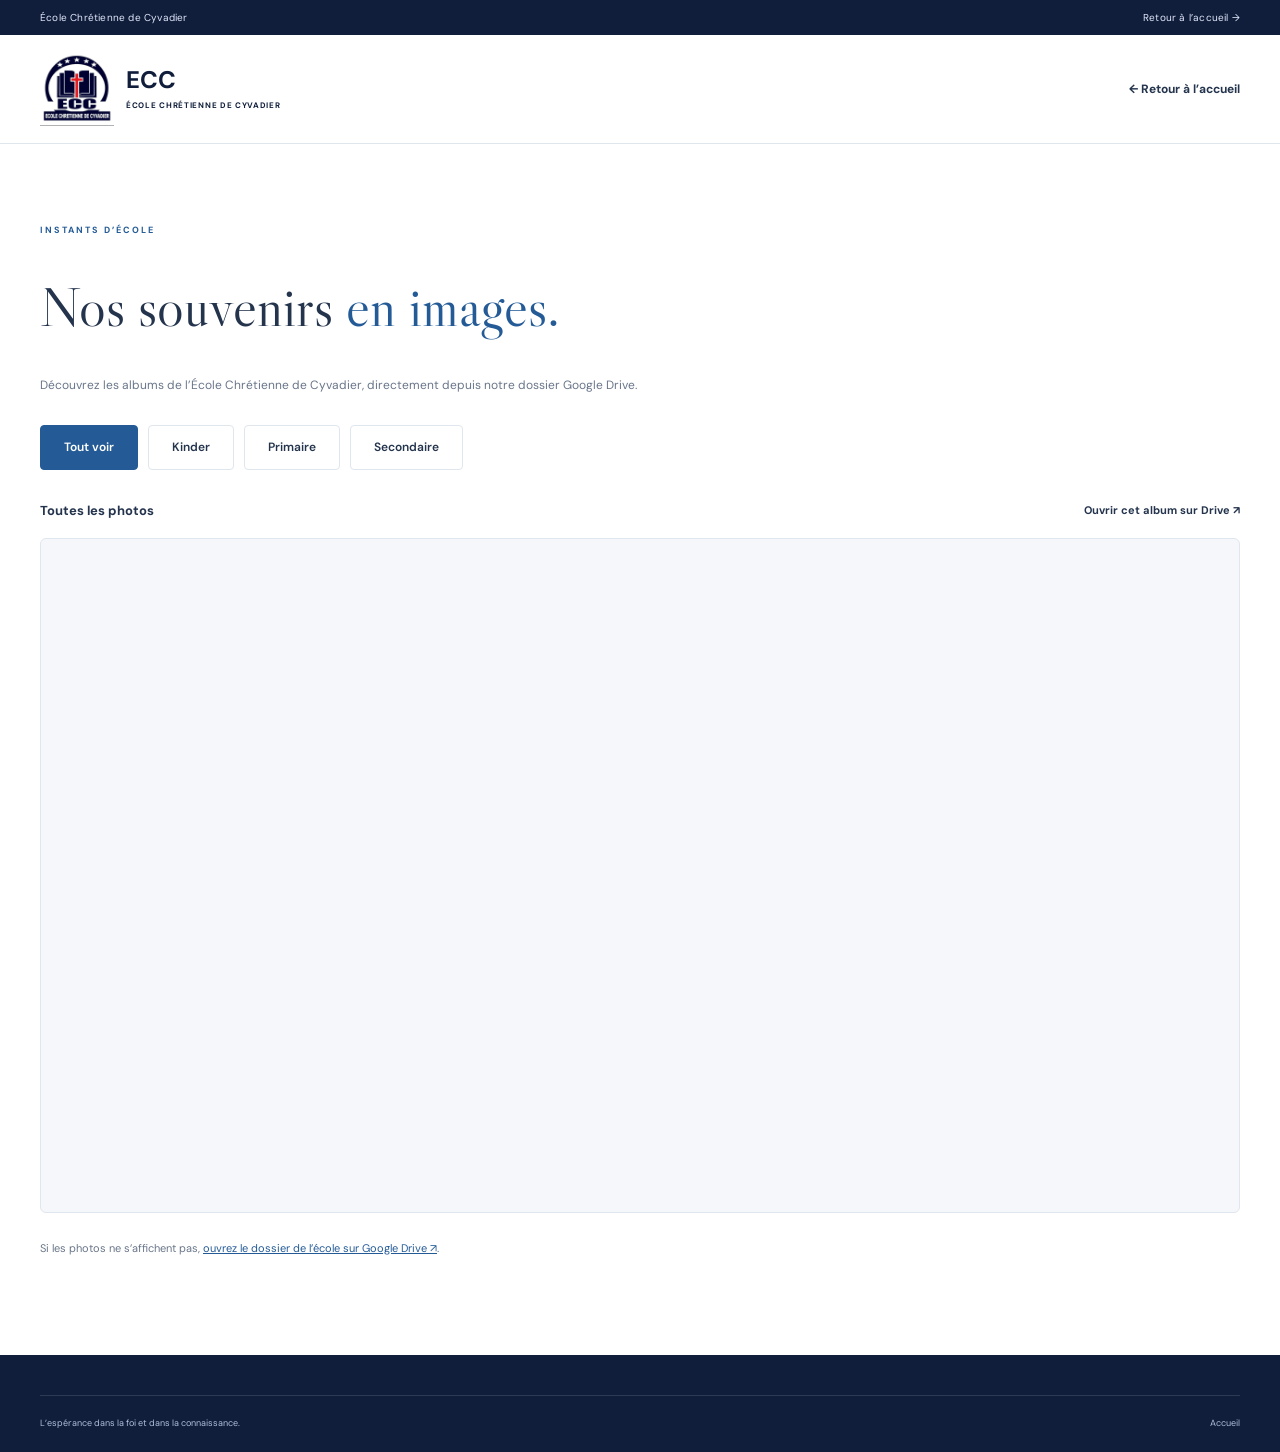
==== galerie.html @ cc69bdce "first commit" ====
<!doctype html><html lang="fr"><head><meta charset="UTF-8"><meta name="viewport" content="width=device-width,initial-scale=1"><meta name="theme-color" content="#080b39"><title>Galerie — École Chrétienne de Cyvadier</title><link rel="stylesheet" href="template.css"><link rel="stylesheet" href="school.css"><link rel="icon" type="image/jpeg" href="assets/logo-ecc.jpeg"><script src="gallery.js" defer></script></head><body><a class="skip-link" href="#contenu">Aller au contenu</a><div class="topbar"><div class="container"><span>École Chrétienne de Cyvadier</span><a href="index.html">Retour à l’accueil →</a></div></div><header><div class="container nav"><a class="brand" href="index.html"><img class="brand-logo" src="assets/logo-ecc.jpeg" alt="Logo de l’École Chrétienne de Cyvadier" width="71" height="71"><span>ECC<small>ÉCOLE CHRÉTIENNE DE CYVADIER</small></span></a><a class="text-link gallery-back" href="index.html#galerie">← Retour à l’accueil</a></div></header><main class="container section" id="contenu"><p class="eyebrow">INSTANTS D’ÉCOLE</p><h1 class="gallery-page-title">Nos souvenirs <em>en images.</em></h1><p class="gallery-intro">Découvrez les albums de l’École Chrétienne de Cyvadier, directement depuis notre dossier Google Drive.</p><div class="album-filters" role="group" aria-label="Choisir un album"><button type="button" data-album="tout" class="active" aria-pressed="true">Tout voir</button><button type="button" data-album="kinder" aria-pressed="false">Kinder</button><button type="button" data-album="primaire" aria-pressed="false">Primaire</button><button type="button" data-album="secondaire" aria-pressed="false">Secondaire</button></div><div class="album-heading"><p id="album-status" role="status">Toutes les photos</p><a id="album-link" class="text-link" href="https://drive.google.com/drive/folders/1kuGv26WKJetrOPDXKbapfApCa8exCpQT" target="_blank" rel="noopener noreferrer">Ouvrir cet album sur Drive ↗</a></div><iframe id="album-frame" class="ecc-drive-frame" src="https://drive.google.com/embeddedfolderview?id=1kuGv26WKJetrOPDXKbapfApCa8exCpQT#grid" title="Galerie ECC — Toutes les photos" referrerpolicy="strict-origin-when-cross-origin"></iframe><p class="album-help">Si les photos ne s’affichent pas, <a href="https://drive.google.com/drive/folders/1ZbJdPyb4HYbpvHbGA32l4Ggy1-ayIuRs" target="_blank" rel="noopener noreferrer">ouvrez le dossier de l’école sur Google Drive ↗</a>.</p></main><footer><div class="container footer-bottom"><span>L’espérance dans la foi et dans la connaissance.</span><a href="index.html">Accueil</a></div></footer></body></html>
---- template.css ----
@import url('https://fonts.googleapis.com/css2?family=Barlow+Condensed:wght@500;600;700&family=DM+Sans:wght@400;500;600;700&display=swap');
:root{--navy:#080b39;--blue:#174f9b;--red:#db2639;--paper:#f2f5fa;--ink:#172747;--muted:#69758b;--line:#dce2ec}*{box-sizing:border-box}html{scroll-behavior:smooth;scroll-padding-top:110px}body{margin:0;color:var(--ink);background:white;font:15px/1.7 'DM Sans',sans-serif}a{color:inherit;text-decoration:none}button,input,textarea{font:inherit}button,a{touch-action:manipulation}button{cursor:pointer}button:focus-visible,a:focus-visible,input:focus-visible,textarea:focus-visible,[tabindex]:focus-visible{outline:3px solid #dc3347;outline-offset:5px}img{max-width:100%}.container{width:min(1240px,calc(100% - 80px));margin:auto}.topbar{background:var(--navy);color:#e2e8fb;font-size:10px;letter-spacing:.6px}.topbar .container{display:flex;justify-content:space-between;padding-block:9px}header{position:sticky;top:0;z-index:20;background:#fff;box-shadow:0 1px 0 var(--line)}.nav{height:96px;display:flex;align-items:center;gap:25px}.brand{display:flex;align-items:center;gap:12px;font-size:27px;font-weight:700;letter-spacing:1px;color:var(--navy);line-height:1.1}.brand-logo{width:71px;height:71px;object-fit:contain}.brand small{display:block;font-size:8px;line-height:1.5;max-width:160px;letter-spacing:1px;margin-top:6px}.nav nav{display:flex;gap:22px;margin-left:auto;font-size:11px;font-weight:600}.nav nav a:hover{color:var(--red)}.button{display:inline-flex;align-items:center;justify-content:center;gap:30px;padding:15px 23px;border:0;background:var(--red);color:#fff;font-size:12px;font-weight:700;transition:background .2s,transform .2s}.button:hover{background:#b61b2e;transform:translateY(-2px)}.button span{font-size:19px}.nav-cta{padding:12px 18px}.menu-toggle{display:none}.hero{position:relative;width:100%;margin:0;min-height:620px;display:grid;isolation:isolate;background:var(--navy);color:white;overflow:hidden}.hero-copy{position:relative;z-index:2;width:min(1240px,calc(100% - 80px));margin:auto;padding:70px 0 110px;pointer-events:none}.hero-copy a{pointer-events:auto}.hero-copy h1{font-family:'Barlow Condensed',sans-serif;text-transform:uppercase;font-size:clamp(57px,6.5vw,94px);line-height:1.02;font-weight:600;letter-spacing:-.7px;margin:0 0 25px;max-width:720px}.hero-copy h1 em{font:inherit;color:#a8cbff}.hero-description{max-width:475px;font-size:13px;color:#d6e0f5;line-height:1.9}.hero-visual{position:absolute;inset:0;z-index:0}.hero-visual>img{position:absolute;width:100%;height:100%;object-fit:cover;object-position:75% center}.image-shade{position:absolute;inset:0;background:linear-gradient(90deg,rgba(5,15,48,.96) 0%,rgba(5,20,56,.82) 38%,rgba(5,20,56,.14) 100%)}.hero-actions{display:flex;align-items:center;gap:25px;margin-top:30px}.hero-actions .text-link{color:white}.eyebrow{font-size:10px;font-weight:700;letter-spacing:2px;text-transform:uppercase;margin:0 0 18px}.hero .eyebrow{color:#b6d3ff}.hero .eyebrow>span{display:inline-block;width:25px;height:3px;background:var(--red);vertical-align:middle;margin-right:10px}.hero-bottom,.image-tag{display:none}.image-caption{position:absolute;right:40px;bottom:105px;width:230px;text-align:right;color:white;z-index:3}.image-caption>span{font-size:9px;letter-spacing:1.6px}.image-caption h2{font:500 28px/1.15 'Barlow Condensed',sans-serif;margin:10px 0}.carousel-controls{position:absolute;right:40px;bottom:45px;display:flex;align-items:center;gap:22px;z-index:5}.carousel-controls button{width:35px;height:35px;border:1px solid #ffffff70;background:#08153255;color:white;margin-left:6px}.carousel-controls .dot{padding:0;width:6px;height:6px;background:#ffffff70;border:0;margin:0 7px 0 0}.carousel-controls .dot.active{background:#fff;width:22px}.photo-label{position:absolute;bottom:10px;right:40px;font-size:8px;color:#c1cee4}.quick-links{position:relative;z-index:4;display:grid;grid-template-columns:repeat(3,1fr);margin-top:-30px;box-shadow:0 15px 40px #0d244b16}.quick-link{display:flex;align-items:center;gap:18px;padding:26px;background:white;border-right:1px solid var(--line);border-bottom:4px solid #174f9b}.quick-link:nth-child(2){background:#174f9b;color:white;border-color:#174f9b}.quick-link:nth-child(3){background:var(--navy);color:white;border-color:var(--navy)}.quick-link>span{font-size:28px;font-weight:400}.quick-link strong{display:block;font-size:14px}.quick-link small{font-size:10px;opacity:.7}.quick-link b{margin-left:auto;font-weight:400}.section{padding-block:85px}h2{font:600 43px/1.12 'Barlow Condensed',sans-serif;letter-spacing:.1px;margin:0 0 23px}h2 em{font:inherit;color:var(--blue)}h3{font-size:20px;line-height:1.4;margin:0 0 12px;font-weight:600}p{margin:0 0 18px}.text-link{display:inline-flex;align-items:center;gap:17px;font-size:12px;font-weight:700}.text-link:hover{color:var(--red)}.section-heading{display:flex;justify-content:space-between;align-items:end;gap:30px;margin-bottom:30px}.section-heading h2{margin:0}.section-heading .eyebrow{color:var(--blue)}.section-note{font-size:11px;color:var(--muted)}.tag,.pill{font-size:8px;text-transform:uppercase;letter-spacing:1px;padding:7px 11px;border:1px solid var(--line)}#actualites{display:grid;grid-template-columns:.8fr 1fr 1fr;gap:30px;align-items:start}#actualites .section-heading{display:block}#actualites .tag{display:inline-block;margin-top:22px}#actualites h2{font-size:40px}.news-row{border-top:3px solid var(--blue);padding-top:24px;position:relative}.news-number{font:500 38px/1 'Barlow Condensed',sans-serif;color:#a2b6d5;display:block;margin-bottom:20px}.meta{font-size:9px;letter-spacing:1.3px;font-weight:700;color:var(--blue);margin-bottom:12px}.news-row h3{font-size:18px;max-width:300px}.news-row p:last-child{font-size:12px;color:var(--muted)}.round-link,.news-arrow{display:inline-grid;place-items:center;width:35px;height:35px;border:1px solid var(--line);font-size:19px;margin-top:12px}.about{display:grid;grid-template-columns:1fr 1fr;gap:80px;border-top:1px solid var(--line);align-items:center}.school-seal{display:flex;align-items:center;justify-content:center;gap:30px;background:var(--paper);border-left:4px solid var(--red);padding:35px;margin-top:30px}.school-seal img{width:135px;height:135px;object-fit:contain;mix-blend-mode:multiply}.school-seal p{font-size:11px;letter-spacing:1px;font-weight:700;line-height:1.8;margin:0;color:var(--navy)}.about-copy{font-size:13px;color:var(--muted)}.about-copy .lead{font:500 28px/1.2 'Barlow Condensed',sans-serif;color:var(--ink)}.about-copy .text-link{color:var(--blue);margin-top:15px}.team-about-link{display:flex}.publications{background:var(--navy);color:white}.publications .eyebrow,.publications h2 em{color:#9dc3ff}.publications .section-note{color:#a1b4d3}.publication-grid{display:grid;grid-template-columns:1.3fr 1fr;gap:30px}.publication{background:#fff;color:var(--ink)}.featured{display:grid;grid-template-columns:.9fr 1fr}.publication-image{position:relative;min-height:340px}.publication-image img{height:100%;width:100%;object-fit:cover;position:absolute}.pill{position:absolute;top:16px;left:16px;background:#fff;border:0}.card-body{padding:28px}.card-body>p:not(.meta),.resource>p:not(.meta){font-size:12px;color:var(--muted)}.card-body h3{font-size:23px}.resource{background:#174f9b;color:white;padding:32px;position:relative;overflow:hidden}.resource .meta,.resource>p:not(.meta){color:#c5d9f8}.resource-icon{font-size:30px;display:block;margin-bottom:20px}.resource h3{max-width:290px;font:500 30px/1.12 'Barlow Condensed',sans-serif}.resource-decoration{position:absolute;right:-10px;bottom:-55px;font-size:180px;line-height:1;color:#ffffff0d;pointer-events:none}.gallery{background:var(--paper)}.gallery-intro,.team-intro,.testimonial-note{color:var(--muted);font-size:12px;max-width:660px}.school-gallery-empty{margin-top:30px;border:1px dashed #b9c9e0;padding:48px;text-align:center;background:white}.school-gallery-empty>span{font-size:45px;color:#849fc4;display:block}.school-gallery-empty h3{font-size:22px}.school-gallery-empty p{font-size:12px;color:var(--muted);margin:0}.team{padding-bottom:65px}.school-team-placeholder{display:flex;align-items:center;gap:25px;border-bottom:1px solid var(--line);padding:25px 0;max-width:700px}.school-team-placeholder img{border-radius:50%}.school-team-placeholder p{font-size:12px;color:var(--muted);margin:0}.school-team-placeholder h3{font-size:18px}.testimonials{background:var(--paper)}.testimonial-grid{display:flex;position:relative;overflow-x:auto;scroll-snap-type:x mandatory;gap:24px;padding:5px 2px 18px;scrollbar-width:thin}.testimonial-card{margin:0;flex:0 0 calc((100% - 48px)/3);min-width:0;padding:30px;background:white;scroll-snap-align:start;border-bottom:3px solid var(--blue)}.testimonial-avatar{width:64px;height:64px;border-radius:50%;object-fit:cover;display:block}.testimonial-quote{font:60px/1 Georgia,serif;color:#c3d3ea;display:block;height:40px;margin-top:20px}.testimonial-card blockquote{margin:15px 0 25px;font-size:13px;line-height:1.9}.testimonial-card figcaption strong{font-size:13px;display:block}.testimonial-card figcaption>span{font-size:10px;color:var(--muted)}.testimonial-example{display:block;font-size:9px;color:var(--muted);margin-top:20px}.testimonial-controls{display:flex;align-items:center;justify-content:center;gap:12px;margin-top:20px}.testimonial-controls[hidden]{display:none}.testimonial-controls button{width:38px;height:38px;background:white;border:1px solid var(--line);color:var(--blue)}#testimonial-status{min-width:85px;font-size:12px;text-align:center}#inscription{padding-block:50px}.enroll-banner{position:relative;background:var(--blue);color:white;padding:45px;display:flex;align-items:center;justify-content:space-between;gap:30px;border-left:6px solid var(--red);overflow:hidden}.enroll-banner h2{font-size:40px}.enroll-banner h2 em{color:#b6d4ff}.enroll-banner p:not(.eyebrow){color:#d5e6ff;font-size:12px;margin:0}.enroll-banner small{display:block;max-width:280px;font-size:9px;color:#c5daf5;margin-top:10px}.button-light{background:white;color:var(--blue)}.button-light:hover{color:white}.banner-decoration{display:none}.contact{display:grid;grid-template-columns:1fr 1fr;gap:90px;padding-top:35px}.contact>div>p:not(.eyebrow){color:var(--muted);font-size:13px}.contact-note{border-left:2px solid var(--red);padding-left:16px;max-width:310px;margin-top:30px}form label{display:block;font-size:11px;font-weight:600;margin-bottom:7px}input,textarea{width:100%;padding:12px;border:1px solid var(--line);background:var(--paper);font-size:12px;margin-bottom:17px;color:var(--ink);resize:vertical}.form-note{font-size:10px;color:var(--muted)}#contact-result{margin-top:20px;padding:20px;background:var(--paper);font-size:12px}#contact-copy{border:0;background:transparent;color:var(--blue);padding:4px 0}footer{background:var(--navy);color:#d9e4f8;padding-top:40px}.footer-top{display:flex;align-items:center;justify-content:space-between;gap:25px;padding-bottom:30px}.footer-top .brand{color:white}.footer-top .brand-logo{background:white;padding:3px}.footer-top p{margin:0;font-size:12px;color:#aebedc}.footer-bottom{display:flex;justify-content:space-between;border-top:1px solid #ffffff20;font-size:9px;color:#aebedc;padding-block:20px}.skip-link{position:fixed;top:-100px;left:15px;background:var(--navy);color:#fff;padding:10px;z-index:100}.skip-link:focus{top:10px}.gallery-back{margin-left:auto}.gallery-page-title{font:600 60px/1.1 'Barlow Condensed',sans-serif}.gallery-page-title em{font:inherit;color:var(--blue)}
@media(max-width:1100px){.nav{gap:17px}.nav nav{gap:14px;font-size:10px}.brand small{max-width:125px;font-size:7px}.brand-logo{width:60px;height:60px}.brand{font-size:23px}.featured{grid-template-columns:1fr}.publication-image{min-height:200px}.hero-copy h1{font-size:75px}.about{gap:40px}.contact{gap:50px}}
@media(max-width:800px){.container{width:calc(100% - 40px)}html{scroll-padding-top:90px}.nav{height:82px}.brand-logo{width:56px;height:56px}.nav nav{display:none;position:absolute;top:82px;left:0;right:0;background:#fff;border-bottom:1px solid var(--line);padding:25px;font-size:14px}.nav nav.open{display:flex;flex-direction:column;gap:18px}.menu-toggle{display:block;margin-left:auto;border:1px solid var(--line);background:#fff;width:35px;height:35px;color:var(--navy)}.nav-cta{font-size:10px;padding:10px 13px}.hero{min-height:590px}.hero-copy{width:calc(100% - 40px);padding-top:60px}.hero-copy h1{font-size:64px}.image-shade{background:linear-gradient(90deg,#051430e8,#05143085)}.image-caption{display:none}.carousel-controls{right:25px;bottom:48px}.photo-label{right:25px}.quick-link{padding:20px 15px;gap:12px}.quick-link strong{font-size:12px}.quick-link small{font-size:9px}.quick-link>span{font-size:23px}#actualites{grid-template-columns:1fr 1fr;gap:25px}#actualites .section-heading{grid-column:1/-1;display:flex;align-items:end}#actualites .tag{margin-top:0}.about{grid-template-columns:1fr;gap:30px}.school-seal{max-width:500px}.publication-grid{gap:20px}.resource{padding:25px}.card-body{padding:24px}.testimonial-card{flex-basis:100%;padding:25px}.enroll-banner{align-items:start;flex-direction:column}.contact{grid-template-columns:1fr;gap:25px}.section{padding-block:60px}.team{padding-bottom:50px}.contact{padding-top:20px}.footer-top .brand small{max-width:160px}.footer-top>p{display:none}}
@media(max-width:520px){.topbar{font-size:8px}.topbar .container{gap:10px}.topbar .container>a{white-space:nowrap}.brand{gap:7px;font-size:22px}.brand small{font-size:6px;max-width:120px}.brand-logo{width:50px;height:50px}.nav{gap:10px}.nav-cta{font-size:9px;padding:9px}.nav-cta span{display:none}.hero{min-height:580px}.hero-copy{padding:50px 0 120px}.hero-copy h1{font-size:53px}.hero-description{font-size:12px;max-width:330px}.hero-actions{gap:18px;align-items:start;flex-direction:column}.hero .eyebrow{font-size:8px;letter-spacing:1.6px}.carousel-controls{bottom:42px}.quick-links{grid-template-columns:1fr;margin-top:0;box-shadow:none;width:100%}.quick-link{padding:17px 25px;border:0;border-bottom:1px solid var(--line)}.quick-link strong{font-size:13px}.quick-link small{font-size:10px}.quick-link>span{width:28px}.section{padding-block:45px}h2{font-size:36px}#actualites{grid-template-columns:1fr;gap:28px}#actualites .section-heading{grid-column:auto;align-items:start}#actualites h2{font-size:35px}.news-number{font-size:29px;float:left;margin-right:20px;min-height:110px}.news-row{padding-top:20px}.news-row h3{font-size:17px}.news-row .meta{font-size:8px}.news-row p:last-child{font-size:11px}.round-link,.news-arrow{margin-left:48px}.school-seal{padding:22px;gap:20px}.school-seal img{width:100px;height:100px}.school-seal p{font-size:9px}.publication-grid{grid-template-columns:1fr}.featured{grid-template-columns:1fr}.publication-image{min-height:230px}.section-heading{align-items:start;gap:18px;flex-direction:column}.section-note{font-size:10px}.school-gallery-empty{padding:30px 20px}.school-gallery-empty h3{font-size:19px}.enroll-banner{padding:28px 23px}.enroll-banner h2{font-size:33px}.enroll-banner .button{font-size:11px;padding:13px 17px}.contact{padding-top:15px}.footer-top{align-items:start;flex-wrap:wrap}.footer-top .text-link{font-size:10px}.footer-bottom{gap:20px;font-size:8px}.footer-bottom>span:last-child{text-align:right}.gallery-page-title{font-size:44px}.gallery-back{font-size:10px}}
.hero{grid-template-columns:minmax(0,1fr)}.hero-copy{min-width:0}.nav .brand{min-width:0;flex-shrink:1}.nav .brand>span{min-width:0}.brand-logo{flex-shrink:0}.topbar .container>*{min-width:0}@media(max-width:520px){.topbar .container>span{max-width:65%;font-size:7px}.topbar .container>a{font-size:7px;white-space:normal;text-align:right}.nav .brand{flex:1}.nav .brand small{max-width:110px}.menu-toggle,.nav-cta{flex-shrink:0}.hero-copy h1{font-size:clamp(42px,12vw,53px);overflow-wrap:break-word}.hero-copy{max-width:calc(100vw - 40px)}.carousel-controls{right:20px}.brand-logo{width:45px;height:45px}}
.ecc-photo-grid{display:grid;grid-template-columns:repeat(4,minmax(0,1fr));gap:18px;margin-top:30px}.ecc-photo{display:flex;flex-direction:column;background:white;border-bottom:3px solid var(--blue);overflow:hidden;min-width:0}.ecc-photo img{display:block;width:100%;height:210px;object-fit:cover;transition:transform .3s}.ecc-photo:hover img{transform:scale(1.04)}.ecc-photo-caption{padding:15px;font-size:10px;font-weight:600}.ecc-photo.image-unavailable{min-height:250px;justify-content:center;align-items:center}.gallery-bottom{display:flex;align-items:center;justify-content:space-between;gap:20px;margin-top:25px;font-size:11px;color:var(--muted)}.gallery-bottom a{color:var(--blue)}.album-filters{display:flex;flex-wrap:wrap;gap:10px;margin-block:30px}.album-filters button{padding:11px 23px;border:1px solid var(--line);background:white;color:var(--ink);font-size:12px;font-weight:600}.album-filters button.active{background:var(--blue);color:white;border-color:var(--blue)}.album-heading{display:flex;align-items:center;justify-content:space-between;gap:20px;margin-bottom:16px}#album-status{margin:0;font-size:13px;font-weight:700}.album-heading a{font-size:11px}.ecc-drive-frame{width:100%;height:75vh;min-height:560px;border:1px solid var(--line);background:var(--paper)}.album-help{font-size:11px;color:var(--muted);margin-top:18px}.album-help a{color:var(--blue);text-decoration:underline}@media(max-width:900px){.ecc-photo-grid{grid-template-columns:repeat(2,minmax(0,1fr))}}@media(max-width:520px){.ecc-photo-grid{gap:12px}.ecc-photo img{height:160px}.ecc-photo-caption{padding:11px;font-size:9px}.gallery-bottom{align-items:start;flex-direction:column;gap:12px}.album-filters button{padding:9px 15px;font-size:11px}.album-heading{flex-direction:column;align-items:start;gap:10px}.ecc-drive-frame{height:650px;min-height:0}}
@media(prefers-reduced-motion:reduce){html{scroll-behavior:auto}*,*::before,*::after{transition:none!important}}
---- school.css ----
@import url('https://fonts.googleapis.com/css2?family=DM+Sans:wght@400;500;600;700&family=Libre+Caslon+Display&display=swap');
:root{--navy:#101e3b;--blue:#245b97;--red:#b33743;--paper:#f5f7fa;--ink:#24344d;--muted:#697689;--line:#e0e6ed}body{font-size:14px;background:#fff}.container{width:min(1200px,calc(100% - 80px))}.topbar{background:var(--navy);font-size:10px;letter-spacing:.2px}.nav{height:108px;gap:25px}.brand{letter-spacing:0;font-size:24px}.brand small{font-size:8px;letter-spacing:.7px;max-width:180px}.brand-logo{width:74px;height:74px}.nav nav{gap:22px;font-size:11px}.nav-cta{border-radius:4px;background:var(--blue);padding:13px 21px}.button{border-radius:4px;background:var(--blue);font-weight:600;font-size:12px;padding:15px 24px}.button:hover{background:#18477e;transform:none}.hero{background:var(--navy);min-height:620px;display:grid;grid-template-columns:1fr 1fr;gap:55px;overflow:visible;padding:60px max(40px,calc((100% - 1200px)/2)) 65px;isolation:isolate}.hero-copy{width:auto;max-width:none;min-width:0;padding:35px 0;margin:0;z-index:2;pointer-events:auto}.hero .eyebrow{font-size:9px;letter-spacing:2px;color:#b6cbe3}.hero-copy h1{font:400 clamp(44px,4.8vw,68px)/1.08 'Libre Caslon Display',Georgia,serif;letter-spacing:-1px;text-transform:none;max-width:550px;margin-bottom:25px}.hero-copy h1 em{font:inherit;color:#c1d8ef}.hero-description{font-size:13px;line-height:1.9;max-width:440px;color:#b7c7dc}.hero-actions{gap:25px;margin-top:30px}.hero-actions .button{background:#fff;color:var(--navy)}.hero-actions .button:hover{background:#e5edf7}.hero-visual{position:relative;inset:auto;z-index:1;min-width:0;min-height:475px;overflow:hidden;border-radius:110px 8px 8px 8px;background:#253b59}.hero-visual>img{object-position:center;opacity:1}.image-shade{background:linear-gradient(180deg,transparent 48%,#0b1934d9)}.image-caption{left:27px;right:27px;bottom:80px;text-align:left;width:auto}.image-caption h2{font:400 28px/1.15 'Libre Caslon Display',Georgia,serif}.image-caption>span{font-size:8px}.carousel-controls{left:25px;right:25px;bottom:32px;justify-content:space-between;gap:15px}.carousel-controls button{border-radius:50%;width:31px;height:31px;background:#ffffff0d}.carousel-controls .dot{border-radius:100%;width:5px;height:5px}.carousel-controls .dot.active{width:18px;border-radius:8px}.photo-label{bottom:5px;right:25px;font-size:7px}.quick-links{width:100%;margin:0;box-shadow:none;background:#edf2f7;display:grid;grid-template-columns:repeat(3,1fr);padding-inline:max(40px,calc((100% - 1200px)/2));border-bottom:1px solid var(--line)}.quick-link,.quick-link:nth-child(2),.quick-link:nth-child(3){background:transparent;color:var(--ink);border:0;border-right:1px solid #d7e0eb;padding:23px 25px}.quick-link:first-child{padding-left:0}.quick-link:last-child{border:0}.quick-link>span{color:var(--blue);font-size:24px}.quick-link strong{font-size:12px;font-weight:600}.quick-link small{font-size:10px;color:var(--muted);opacity:1}.quick-link b{color:var(--blue)}.section{padding-block:80px}.eyebrow{font-size:9px;letter-spacing:2px;color:var(--blue)}h2{font:400 42px/1.12 'Libre Caslon Display',Georgia,serif;letter-spacing:-.6px}h2 em{font:inherit;color:var(--blue)}h3{font-size:19px;font-weight:600;letter-spacing:-.3px}.section-heading{margin-bottom:32px}.section-heading .eyebrow{margin-bottom:14px}.about{border:0;gap:100px;align-items:start}.about-copy{padding-top:28px;font-size:13px;line-height:1.95}.about-copy .lead{font:400 26px/1.3 'Libre Caslon Display',Georgia,serif;color:var(--ink)}.school-seal{background:none;padding:0;border:0;justify-content:start;gap:20px;margin-top:25px}.school-seal img{width:90px;height:90px;mix-blend-mode:normal}.school-seal p{font-size:9px;color:var(--muted);letter-spacing:.4px}.school-levels{background:var(--paper);border-block:1px solid var(--line)}.levels-intro{font-size:13px;color:var(--muted);max-width:600px}.level-grid{display:grid;grid-template-columns:repeat(3,minmax(0,1fr));gap:24px;margin-top:32px}.level-card{background:#fff;border:1px solid var(--line);border-radius:7px;padding:30px;position:relative}.level-number{color:#91a8c3;font:400 25px/1 Georgia,serif;display:block;margin-bottom:25px}.level-card h3{font:400 30px/1.2 'Libre Caslon Display',Georgia,serif}.level-card p{font-size:12px;color:var(--muted);min-height:65px;line-height:1.8}.level-card .text-link{font-size:11px;color:var(--blue)}.level-card a+a{display:flex;margin-top:12px;font-size:10px;color:var(--muted)}#inscription{padding-block:80px}.admission-layout{display:grid;grid-template-columns:.85fr 1.15fr;gap:80px;align-items:start}.admission-intro>p:not(.eyebrow){font-size:13px;color:var(--muted);max-width:360px}.admission-intro .button{margin-top:10px}.admission-steps{list-style:none;padding:0;margin:0}.admission-steps li{display:flex;gap:22px;border-bottom:1px solid var(--line);padding:22px 0}.admission-steps li:first-child{padding-top:0}.admission-steps li>span{display:grid;place-items:center;flex-shrink:0;background:#edf3fa;color:var(--blue);width:35px;height:35px;border-radius:50%;font-size:11px}.admission-steps h3{font-size:15px;margin:0 0 7px}.admission-steps p{font-size:12px;color:var(--muted);margin:0;line-height:1.8}#actualites{border-top:1px solid var(--line);padding-top:65px;grid-template-columns:.8fr 1fr 1fr;gap:35px}#actualites h2{font-size:38px}.news-row{border-top:1px solid var(--line);padding-top:20px}.news-number{font:400 25px/1 Georgia,serif;color:#8da3be}.news-row h3{font-size:16px;font-weight:500}.meta{font-size:8px;letter-spacing:1.5px;color:var(--blue)}.tag{border-radius:3px;font-size:7px;letter-spacing:1px;background:#f5f7fa}.publications{background:#edf2f8;color:var(--ink)}.publications .eyebrow{color:var(--blue)}.publications h2 em{color:var(--blue)}.publications .section-note{color:var(--muted)}.publication-grid{grid-template-columns:1.25fr 1fr;gap:25px}.publication{border:1px solid #dce5ef;border-radius:7px;overflow:hidden}.featured{grid-template-columns:.8fr 1fr}.publication-image{min-height:320px}.card-body{padding:28px}.card-body h3{font-size:21px}.resource{background:#fff;color:var(--ink);padding:32px}.resource .meta{color:var(--blue)}.resource>p:not(.meta){color:var(--muted)}.resource h3{font:400 30px/1.2 'Libre Caslon Display',Georgia,serif}.resource-icon{color:var(--blue);font-size:26px;margin-bottom:22px}.resource-decoration{display:none}.resource .text-link{color:var(--blue)}.gallery{background:white}.ecc-photo-grid{gap:16px}.ecc-photo{border:0;border-radius:5px;background:#f4f7fa}.ecc-photo img{height:200px}.ecc-photo-caption{font-size:9px;padding:12px}.team{background:var(--paper)}.testimonials{background:white}.testimonial-card{border:1px solid var(--line);border-radius:6px;padding:28px;background:white}.testimonial-note{font-size:11px}.testimonial-quote{font-size:42px;height:30px}.testimonial-card blockquote{font-size:12px}.testimonial-controls button{border-radius:50%}.contact{border-top:1px solid var(--line);padding-top:65px;gap:100px}.contact-note{border-color:#a9bed8}input,textarea{border-radius:4px;background:#fafbfd}footer{background:var(--navy)}.footer-links{display:flex;justify-content:end;gap:24px;font-size:11px;margin-bottom:25px}.footer-top .brand-logo{border-radius:4px}.footer-top .brand small{max-width:190px}.footer-bottom{font-size:9px}.gallery-page-title{font:400 56px/1.1 'Libre Caslon Display',Georgia,serif}.album-filters button{border-radius:4px}.ecc-drive-frame{border-radius:6px}
@media(max-width:1100px){.nav{gap:16px}.nav nav{gap:14px;font-size:10px}.brand small{max-width:140px;font-size:7px}.brand-logo{width:62px;height:62px}.hero{gap:30px}.hero-copy h1{font-size:58px}.hero-actions{align-items:start;flex-direction:column;gap:18px}.about,.admission-layout,.contact{gap:50px}.featured{grid-template-columns:1fr}.publication-image{min-height:210px}}
@media(max-width:800px){.container{width:calc(100% - 40px)}.nav{height:85px}.nav nav{top:85px;font-size:13px}.hero{padding:35px 20px 40px;grid-template-columns:1fr;gap:30px}.hero-copy{padding:10px 0;max-width:none}.hero-copy h1{font-size:58px;max-width:650px}.hero-description{max-width:550px}.hero-actions{flex-direction:row;align-items:center}.hero-visual{min-height:390px;border-radius:60px 6px 6px 6px}.image-caption{display:block}.quick-links{padding-inline:20px}.quick-link,.quick-link:nth-child(2),.quick-link:nth-child(3){padding:20px 15px}.quick-link:first-child{padding-left:0}.quick-link small{font-size:8px}.quick-link strong{font-size:11px}.quick-link>span{display:none}.section{padding-block:60px}.about,.admission-layout{grid-template-columns:1fr;gap:30px}.about-copy{padding:0}.level-grid{gap:15px}.level-card{padding:22px}.level-card p{min-height:100px}.level-card h3{font-size:26px}#inscription{padding-block:60px}#actualites{grid-template-columns:1fr 1fr;gap:25px}#actualites .section-heading{grid-column:1/-1}.contact{gap:25px;grid-template-columns:1fr}.school-seal{margin-bottom:0}.footer-links{justify-content:start;flex-wrap:wrap}}
@media(max-width:520px){.nav{gap:9px}.brand{font-size:21px}.brand-logo{width:49px;height:49px}.brand small{max-width:115px;font-size:6px}.nav-cta{font-size:9px;padding:10px 12px}.hero-copy h1{font-size:47px;line-height:1.08;letter-spacing:-.7px}.hero .eyebrow{font-size:8px;letter-spacing:1.4px}.hero-description{font-size:12px}.hero-actions{flex-direction:column;align-items:start;gap:20px}.hero-visual{min-height:340px}.image-caption h2{font-size:25px}.hero{gap:25px}.quick-links{grid-template-columns:1fr;padding-inline:20px}.quick-link,.quick-link:nth-child(2),.quick-link:nth-child(3){padding:17px 0;border:0;border-bottom:1px solid var(--line)}.quick-link:last-child{border:0}.quick-link small{font-size:10px}.quick-link strong{font-size:12px}.quick-link>span{display:block;font-size:20px}.section{padding-block:48px}h2{font-size:35px}.about{gap:25px}.level-grid{grid-template-columns:1fr;gap:15px}.level-card{padding:25px}.level-number{position:absolute;right:25px;top:25px;font-size:20px;margin:0}.level-card h3{font-size:29px;padding-right:35px}.level-card p{min-height:0;max-width:330px}.level-card a+a{margin-top:13px}#inscription{padding-block:48px}.admission-layout{gap:30px}.admission-steps li{gap:15px;padding-block:20px}#actualites{grid-template-columns:1fr;padding-top:45px}#actualites .section-heading{grid-column:auto}#actualites h2{font-size:35px}.news-number{float:none;min-height:0;font-size:24px;margin:0 0 16px}.round-link,.news-arrow{margin-left:0}.publication-grid{grid-template-columns:1fr}.resource h3{font-size:28px}.ecc-photo img{height:155px}.ecc-photo-caption{font-size:8px;padding:10px}.school-team-placeholder{gap:18px}.school-team-placeholder h3{font-size:16px}.testimonial-grid{gap:16px}.testimonial-card{padding:25px}.contact{padding-top:45px}.footer-links{gap:15px;font-size:10px}.footer-top{gap:22px}.footer-bottom{font-size:8px}.gallery-page-title{font-size:43px}.gallery-back{font-size:9px}}
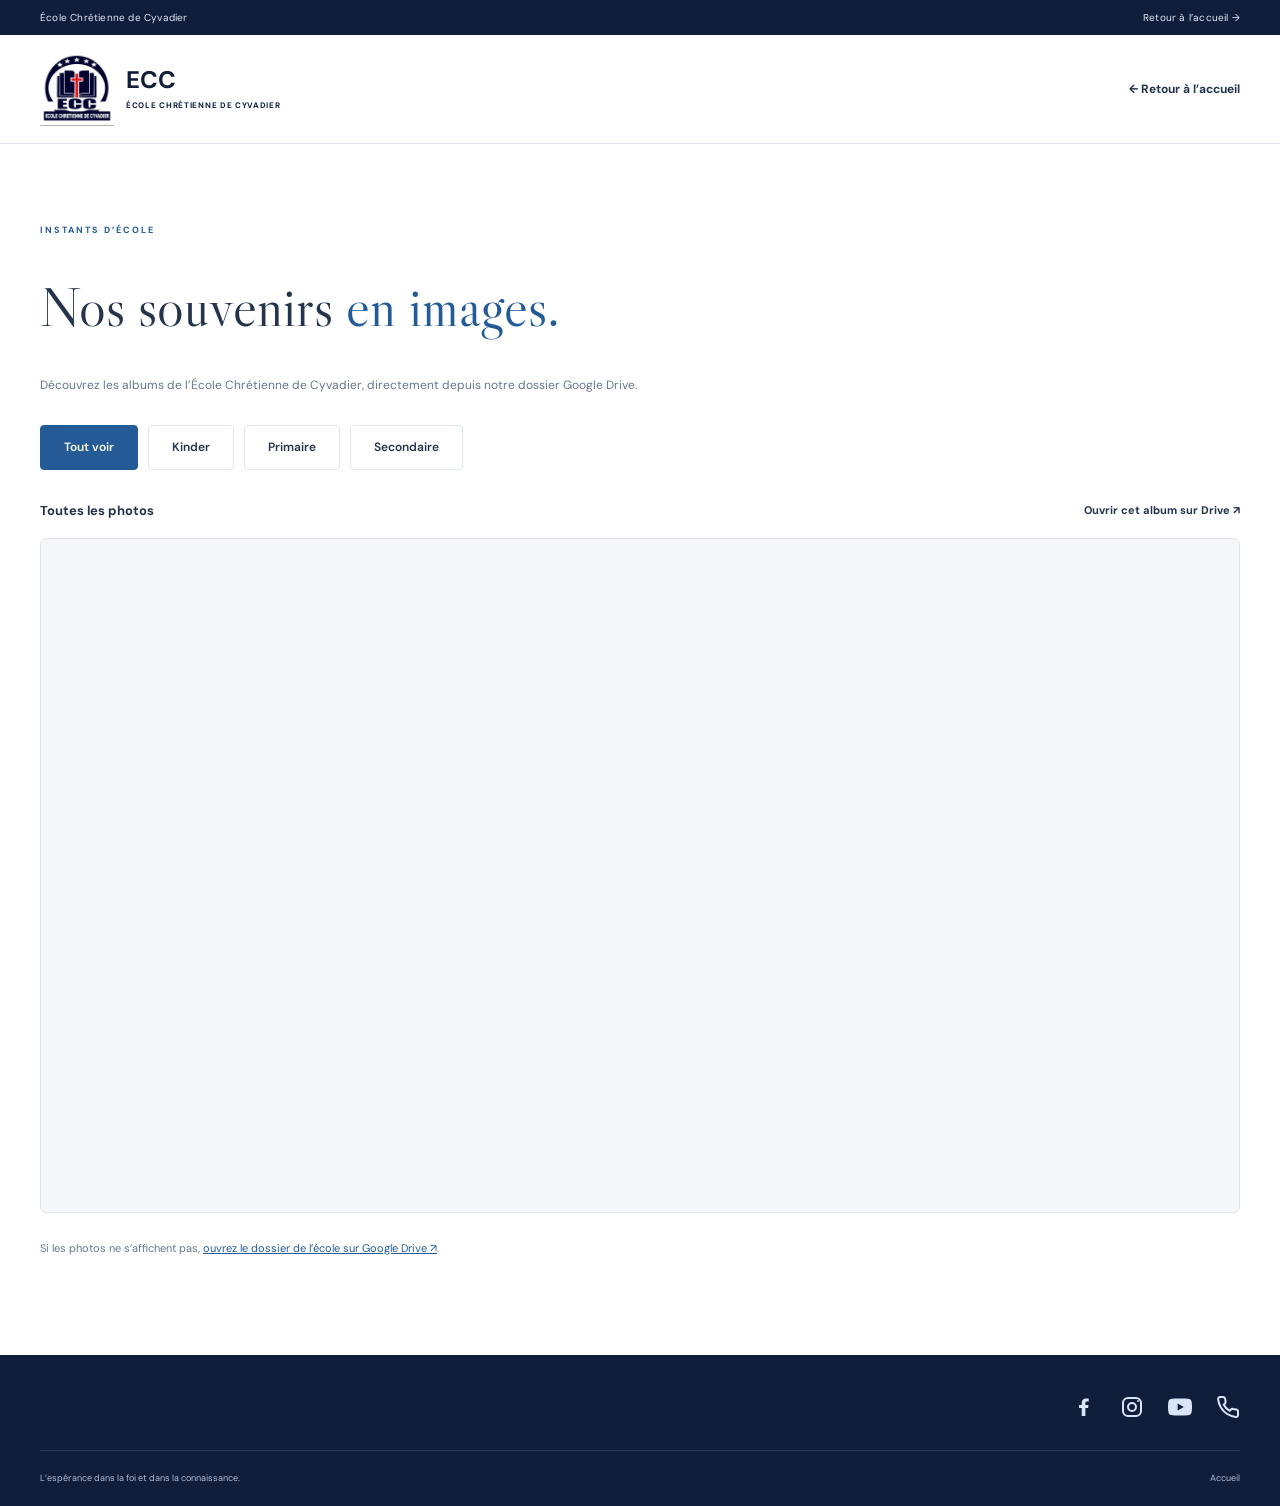
==== commit 96e77ba1: "commit for socio network" ====
--- a/galerie.html
+++ b/galerie.html
@@ -1 +1 @@
-<!doctype html><html lang="fr"><head><meta charset="UTF-8"><meta name="viewport" content="width=device-width,initial-scale=1"><meta name="theme-color" content="#080b39"><title>Galerie — École Chrétienne de Cyvadier</title><link rel="stylesheet" href="template.css"><link rel="stylesheet" href="school.css"><link rel="icon" type="image/jpeg" href="assets/logo-ecc.jpeg"><script src="gallery.js" defer></script></head><body><a class="skip-link" href="#contenu">Aller au contenu</a><div class="topbar"><div class="container"><span>École Chrétienne de Cyvadier</span><a href="index.html">Retour à l’accueil →</a></div></div><header><div class="container nav"><a class="brand" href="index.html"><img class="brand-logo" src="assets/logo-ecc.jpeg" alt="Logo de l’École Chrétienne de Cyvadier" width="71" height="71"><span>ECC<small>ÉCOLE CHRÉTIENNE DE CYVADIER</small></span></a><a class="text-link gallery-back" href="index.html#galerie">← Retour à l’accueil</a></div></header><main class="container section" id="contenu"><p class="eyebrow">INSTANTS D’ÉCOLE</p><h1 class="gallery-page-title">Nos souvenirs <em>en images.</em></h1><p class="gallery-intro">Découvrez les albums de l’École Chrétienne de Cyvadier, directement depuis notre dossier Google Drive.</p><div class="album-filters" role="group" aria-label="Choisir un album"><button type="button" data-album="tout" class="active" aria-pressed="true">Tout voir</button><button type="button" data-album="kinder" aria-pressed="false">Kinder</button><button type="button" data-album="primaire" aria-pressed="false">Primaire</button><button type="button" data-album="secondaire" aria-pressed="false">Secondaire</button></div><div class="album-heading"><p id="album-status" role="status">Toutes les photos</p><a id="album-link" class="text-link" href="https://drive.google.com/drive/folders/1kuGv26WKJetrOPDXKbapfApCa8exCpQT" target="_blank" rel="noopener noreferrer">Ouvrir cet album sur Drive ↗</a></div><iframe id="album-frame" class="ecc-drive-frame" src="https://drive.google.com/embeddedfolderview?id=1kuGv26WKJetrOPDXKbapfApCa8exCpQT#grid" title="Galerie ECC — Toutes les photos" referrerpolicy="strict-origin-when-cross-origin"></iframe><p class="album-help">Si les photos ne s’affichent pas, <a href="https://drive.google.com/drive/folders/1ZbJdPyb4HYbpvHbGA32l4Ggy1-ayIuRs" target="_blank" rel="noopener noreferrer">ouvrez le dossier de l’école sur Google Drive ↗</a>.</p></main><footer><div class="container footer-bottom"><span>L’espérance dans la foi et dans la connaissance.</span><a href="index.html">Accueil</a></div></footer></body></html>
+<!doctype html><html lang="fr"><head><meta charset="UTF-8"><meta name="viewport" content="width=device-width,initial-scale=1"><meta name="theme-color" content="#080b39"><title>Galerie — École Chrétienne de Cyvadier</title><link rel="stylesheet" href="template.css"><link rel="stylesheet" href="school.css"><link rel="icon" type="image/jpeg" href="assets/logo-ecc.jpeg"><script src="gallery.js" defer></script></head><body><a class="skip-link" href="#contenu">Aller au contenu</a><div class="topbar"><div class="container"><span>École Chrétienne de Cyvadier</span><a href="index.html">Retour à l’accueil →</a></div></div><header><div class="container nav"><a class="brand" href="index.html"><img class="brand-logo" src="assets/logo-ecc.jpeg" alt="Logo de l’École Chrétienne de Cyvadier" width="71" height="71"><span>ECC<small>ÉCOLE CHRÉTIENNE DE CYVADIER</small></span></a><a class="text-link gallery-back" href="index.html#galerie">← Retour à l’accueil</a></div></header><main class="container section" id="contenu"><p class="eyebrow">INSTANTS D’ÉCOLE</p><h1 class="gallery-page-title">Nos souvenirs <em>en images.</em></h1><p class="gallery-intro">Découvrez les albums de l’École Chrétienne de Cyvadier, directement depuis notre dossier Google Drive.</p><div class="album-filters" role="group" aria-label="Choisir un album"><button type="button" data-album="tout" class="active" aria-pressed="true">Tout voir</button><button type="button" data-album="kinder" aria-pressed="false">Kinder</button><button type="button" data-album="primaire" aria-pressed="false">Primaire</button><button type="button" data-album="secondaire" aria-pressed="false">Secondaire</button></div><div class="album-heading"><p id="album-status" role="status">Toutes les photos</p><a id="album-link" class="text-link" href="https://drive.google.com/drive/folders/1kuGv26WKJetrOPDXKbapfApCa8exCpQT" target="_blank" rel="noopener noreferrer">Ouvrir cet album sur Drive ↗</a></div><iframe id="album-frame" class="ecc-drive-frame" src="https://drive.google.com/embeddedfolderview?id=1kuGv26WKJetrOPDXKbapfApCa8exCpQT#grid" title="Galerie ECC — Toutes les photos" referrerpolicy="strict-origin-when-cross-origin"></iframe><p class="album-help">Si les photos ne s’affichent pas, <a href="https://drive.google.com/drive/folders/1ZbJdPyb4HYbpvHbGA32l4Ggy1-ayIuRs" target="_blank" rel="noopener noreferrer">ouvrez le dossier de l’école sur Google Drive ↗</a>.</p></main><footer><nav class="container footer-links" aria-label="Réseaux sociaux"><a href="https://www.facebook.com/profile.php?id=61595987874626" target="_blank" rel="noopener noreferrer" aria-label="Facebook"><svg aria-hidden="true" viewBox="0 0 24 24" width="24" height="24"><path fill="currentColor" d="M13.4 21v-8h2.7l.4-3.1h-3.1v-2c0-.9.3-1.5 1.6-1.5h1.7V3.6c-.3 0-1.4-.1-2.6-.1-2.6 0-4.4 1.6-4.4 4.5v1.9H7v3.1h2.7v8z"/></svg></a><a href="https://www.instagram.com/k_tina509/?__pwa=1" target="_blank" rel="noopener noreferrer" aria-label="Instagram"><svg aria-hidden="true" viewBox="0 0 24 24" width="24" height="24" fill="none" stroke="currentColor" stroke-width="2" stroke-linecap="round" stroke-linejoin="round"><rect x="3" y="3" width="18" height="18" rx="5"/><circle cx="12" cy="12" r="4"/><circle cx="18" cy="6" r="1" fill="currentColor" stroke="none"/></svg></a><a href="https://www.youtube.com/@ECOLECHRETIENNEDECYVADIER" target="_blank" rel="noopener noreferrer" aria-label="YouTube"><svg aria-hidden="true" viewBox="0 0 24 24" width="24" height="24"><path fill="currentColor" d="M23.5 6.2a3 3 0 0 0-2.1-2.1C19.5 3.6 12 3.6 12 3.6s-7.5 0-9.4.5A3 3 0 0 0 .5 6.2 31 31 0 0 0 0 12a31 31 0 0 0 .5 5.8 3 3 0 0 0 2.1 2.1c1.9.5 9.4.5 9.4.5s7.5 0 9.4-.5a3 3 0 0 0 2.1-2.1A31 31 0 0 0 24 12a31 31 0 0 0-.5-5.8z"/><path fill="#101e3b" d="m9.6 15.6 6.2-3.6-6.2-3.6z"/></svg></a><a href="tel:+50940966636" aria-label="Téléphone : +509 4096 6636"><svg aria-hidden="true" viewBox="0 0 24 24" width="24" height="24" fill="none" stroke="currentColor" stroke-width="2" stroke-linecap="round" stroke-linejoin="round"><path d="M22 16.9v3a2 2 0 0 1-2.2 2A19.8 19.8 0 0 1 11.2 19a19.4 19.4 0 0 1-6-6A19.8 19.8 0 0 1 2.1 4.2 2 2 0 0 1 4.1 2h3a2 2 0 0 1 2 1.7l.5 3a2 2 0 0 1-.6 1.8L7.7 9.8a16 16 0 0 0 6 6l1.3-1.3a2 2 0 0 1 1.8-.6l3 .5a2 2 0 0 1 2.2 2.5z"/></svg></a></nav><div class="container footer-bottom"><span>L’espérance dans la foi et dans la connaissance.</span><a href="index.html">Accueil</a></div></footer></body></html>
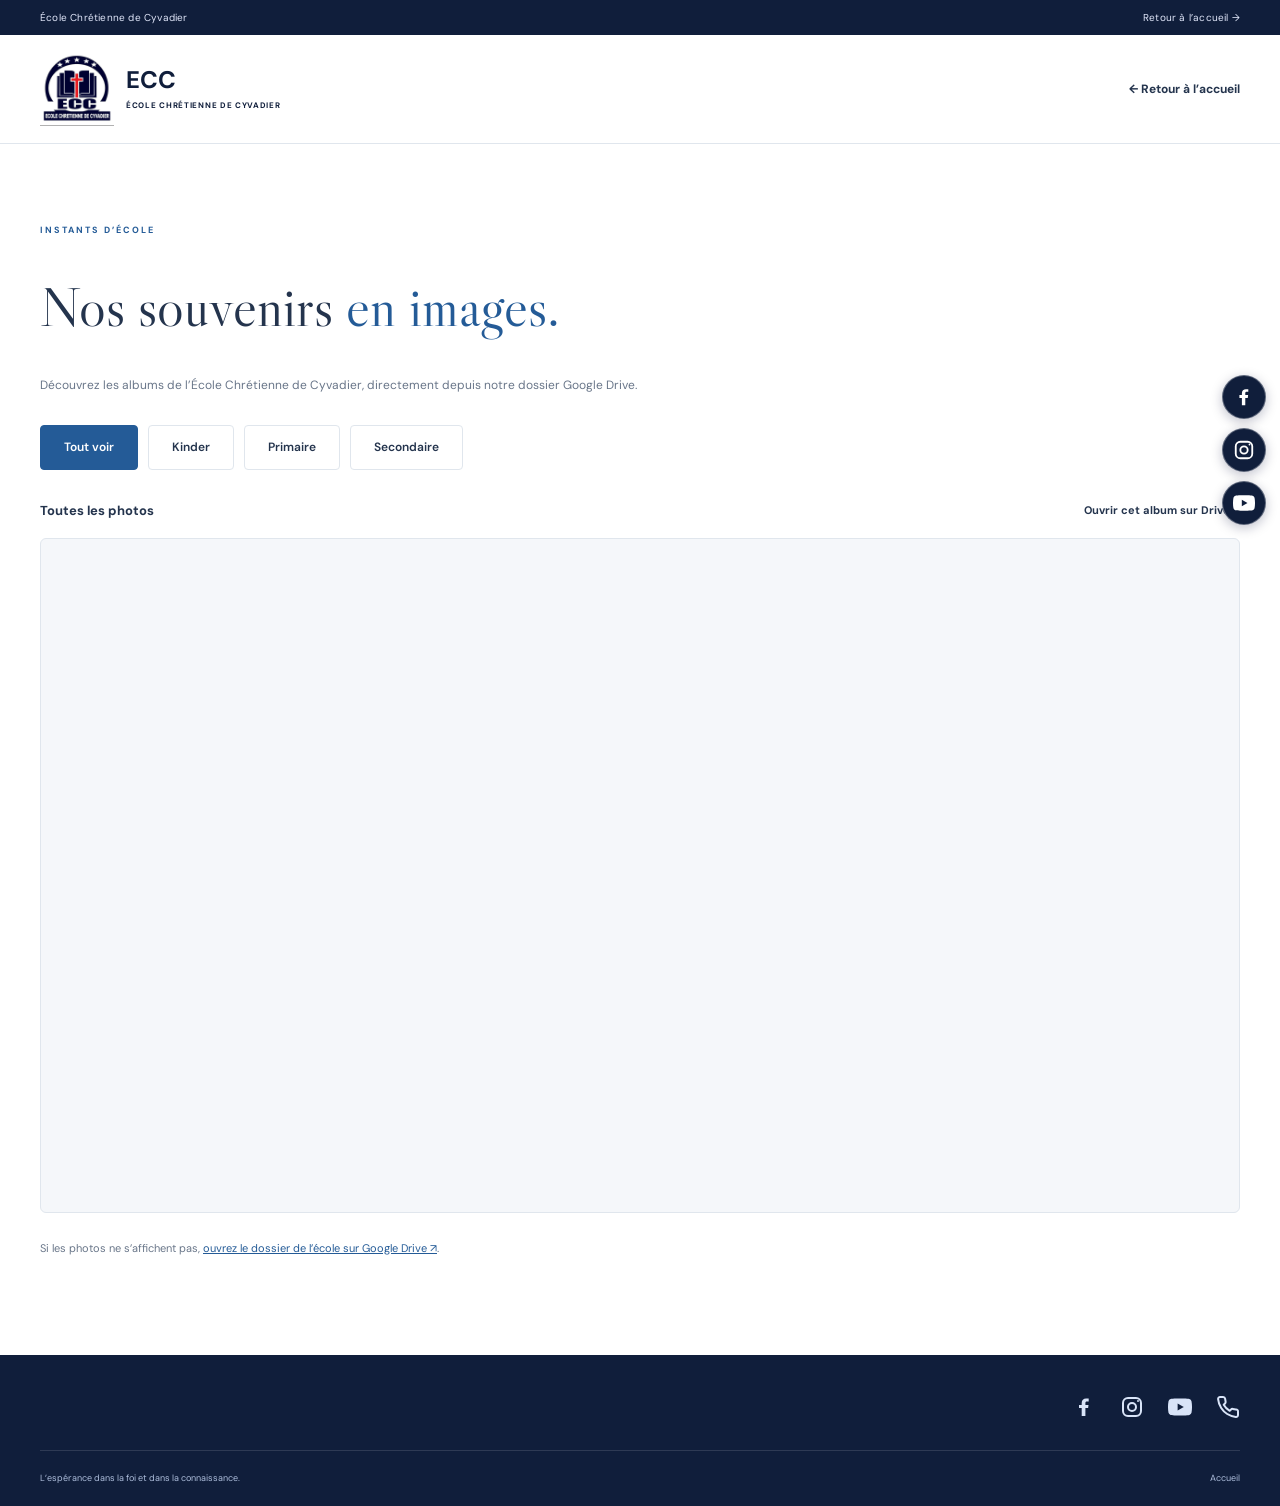
==== commit 18207ad8: "commit" ====
--- a/galerie.html
+++ b/galerie.html
@@ -1 +1 @@
-<!doctype html><html lang="fr"><head><meta charset="UTF-8"><meta name="viewport" content="width=device-width,initial-scale=1"><meta name="theme-color" content="#080b39"><title>Galerie — École Chrétienne de Cyvadier</title><link rel="stylesheet" href="template.css"><link rel="stylesheet" href="school.css"><link rel="icon" type="image/jpeg" href="assets/logo-ecc.jpeg"><script src="gallery.js" defer></script></head><body><a class="skip-link" href="#contenu">Aller au contenu</a><div class="topbar"><div class="container"><span>École Chrétienne de Cyvadier</span><a href="index.html">Retour à l’accueil →</a></div></div><header><div class="container nav"><a class="brand" href="index.html"><img class="brand-logo" src="assets/logo-ecc.jpeg" alt="Logo de l’École Chrétienne de Cyvadier" width="71" height="71"><span>ECC<small>ÉCOLE CHRÉTIENNE DE CYVADIER</small></span></a><a class="text-link gallery-back" href="index.html#galerie">← Retour à l’accueil</a></div></header><main class="container section" id="contenu"><p class="eyebrow">INSTANTS D’ÉCOLE</p><h1 class="gallery-page-title">Nos souvenirs <em>en images.</em></h1><p class="gallery-intro">Découvrez les albums de l’École Chrétienne de Cyvadier, directement depuis notre dossier Google Drive.</p><div class="album-filters" role="group" aria-label="Choisir un album"><button type="button" data-album="tout" class="active" aria-pressed="true">Tout voir</button><button type="button" data-album="kinder" aria-pressed="false">Kinder</button><button type="button" data-album="primaire" aria-pressed="false">Primaire</button><button type="button" data-album="secondaire" aria-pressed="false">Secondaire</button></div><div class="album-heading"><p id="album-status" role="status">Toutes les photos</p><a id="album-link" class="text-link" href="https://drive.google.com/drive/folders/1kuGv26WKJetrOPDXKbapfApCa8exCpQT" target="_blank" rel="noopener noreferrer">Ouvrir cet album sur Drive ↗</a></div><iframe id="album-frame" class="ecc-drive-frame" src="https://drive.google.com/embeddedfolderview?id=1kuGv26WKJetrOPDXKbapfApCa8exCpQT#grid" title="Galerie ECC — Toutes les photos" referrerpolicy="strict-origin-when-cross-origin"></iframe><p class="album-help">Si les photos ne s’affichent pas, <a href="https://drive.google.com/drive/folders/1ZbJdPyb4HYbpvHbGA32l4Ggy1-ayIuRs" target="_blank" rel="noopener noreferrer">ouvrez le dossier de l’école sur Google Drive ↗</a>.</p></main><footer><nav class="container footer-links" aria-label="Réseaux sociaux"><a href="https://www.facebook.com/profile.php?id=61595987874626" target="_blank" rel="noopener noreferrer" aria-label="Facebook"><svg aria-hidden="true" viewBox="0 0 24 24" width="24" height="24"><path fill="currentColor" d="M13.4 21v-8h2.7l.4-3.1h-3.1v-2c0-.9.3-1.5 1.6-1.5h1.7V3.6c-.3 0-1.4-.1-2.6-.1-2.6 0-4.4 1.6-4.4 4.5v1.9H7v3.1h2.7v8z"/></svg></a><a href="https://www.instagram.com/k_tina509/?__pwa=1" target="_blank" rel="noopener noreferrer" aria-label="Instagram"><svg aria-hidden="true" viewBox="0 0 24 24" width="24" height="24" fill="none" stroke="currentColor" stroke-width="2" stroke-linecap="round" stroke-linejoin="round"><rect x="3" y="3" width="18" height="18" rx="5"/><circle cx="12" cy="12" r="4"/><circle cx="18" cy="6" r="1" fill="currentColor" stroke="none"/></svg></a><a href="https://www.youtube.com/@ECOLECHRETIENNEDECYVADIER" target="_blank" rel="noopener noreferrer" aria-label="YouTube"><svg aria-hidden="true" viewBox="0 0 24 24" width="24" height="24"><path fill="currentColor" d="M23.5 6.2a3 3 0 0 0-2.1-2.1C19.5 3.6 12 3.6 12 3.6s-7.5 0-9.4.5A3 3 0 0 0 .5 6.2 31 31 0 0 0 0 12a31 31 0 0 0 .5 5.8 3 3 0 0 0 2.1 2.1c1.9.5 9.4.5 9.4.5s7.5 0 9.4-.5a3 3 0 0 0 2.1-2.1A31 31 0 0 0 24 12a31 31 0 0 0-.5-5.8z"/><path fill="#101e3b" d="m9.6 15.6 6.2-3.6-6.2-3.6z"/></svg></a><a href="tel:+50940966636" aria-label="Téléphone : +509 4096 6636"><svg aria-hidden="true" viewBox="0 0 24 24" width="24" height="24" fill="none" stroke="currentColor" stroke-width="2" stroke-linecap="round" stroke-linejoin="round"><path d="M22 16.9v3a2 2 0 0 1-2.2 2A19.8 19.8 0 0 1 11.2 19a19.4 19.4 0 0 1-6-6A19.8 19.8 0 0 1 2.1 4.2 2 2 0 0 1 4.1 2h3a2 2 0 0 1 2 1.7l.5 3a2 2 0 0 1-.6 1.8L7.7 9.8a16 16 0 0 0 6 6l1.3-1.3a2 2 0 0 1 1.8-.6l3 .5a2 2 0 0 1 2.2 2.5z"/></svg></a></nav><div class="container footer-bottom"><span>L’espérance dans la foi et dans la connaissance.</span><a href="index.html">Accueil</a></div></footer></body></html>
+<!doctype html><html lang="fr"><head><meta charset="UTF-8"><meta name="viewport" content="width=device-width,initial-scale=1"><meta name="theme-color" content="#080b39"><title>Galerie — École Chrétienne de Cyvadier</title><link rel="stylesheet" href="template.css"><link rel="stylesheet" href="school.css"><link rel="icon" type="image/jpeg" href="assets/logo-ecc.jpeg"><script src="gallery.js" defer></script></head><body><a class="skip-link" href="#contenu">Aller au contenu</a><div class="topbar"><div class="container"><span>École Chrétienne de Cyvadier</span><a href="index.html">Retour à l’accueil →</a></div></div><header><div class="container nav"><a class="brand" href="index.html"><img class="brand-logo" src="assets/logo-ecc.jpeg" alt="Logo de l’École Chrétienne de Cyvadier" width="71" height="71"><span>ECC<small>ÉCOLE CHRÉTIENNE DE CYVADIER</small></span></a><a class="text-link gallery-back" href="index.html#galerie">← Retour à l’accueil</a></div></header><main class="container section" id="contenu"><p class="eyebrow">INSTANTS D’ÉCOLE</p><h1 class="gallery-page-title">Nos souvenirs <em>en images.</em></h1><p class="gallery-intro">Découvrez les albums de l’École Chrétienne de Cyvadier, directement depuis notre dossier Google Drive.</p><div class="album-filters" role="group" aria-label="Choisir un album"><button type="button" data-album="tout" class="active" aria-pressed="true">Tout voir</button><button type="button" data-album="kinder" aria-pressed="false">Kinder</button><button type="button" data-album="primaire" aria-pressed="false">Primaire</button><button type="button" data-album="secondaire" aria-pressed="false">Secondaire</button></div><div class="album-heading"><p id="album-status" role="status">Toutes les photos</p><a id="album-link" class="text-link" href="https://drive.google.com/drive/folders/1kuGv26WKJetrOPDXKbapfApCa8exCpQT" target="_blank" rel="noopener noreferrer">Ouvrir cet album sur Drive ↗</a></div><iframe id="album-frame" class="ecc-drive-frame" src="https://drive.google.com/embeddedfolderview?id=1kuGv26WKJetrOPDXKbapfApCa8exCpQT#grid" title="Galerie ECC — Toutes les photos" referrerpolicy="strict-origin-when-cross-origin"></iframe><p class="album-help">Si les photos ne s’affichent pas, <a href="https://drive.google.com/drive/folders/1ZbJdPyb4HYbpvHbGA32l4Ggy1-ayIuRs" target="_blank" rel="noopener noreferrer">ouvrez le dossier de l’école sur Google Drive ↗</a>.</p></main><footer><nav class="container footer-links" aria-label="Réseaux sociaux"><a href="https://www.facebook.com/profile.php?id=61595987874626" target="_blank" rel="noopener noreferrer" aria-label="Facebook"><svg aria-hidden="true" viewBox="0 0 24 24" width="24" height="24"><path fill="currentColor" d="M13.4 21v-8h2.7l.4-3.1h-3.1v-2c0-.9.3-1.5 1.6-1.5h1.7V3.6c-.3 0-1.4-.1-2.6-.1-2.6 0-4.4 1.6-4.4 4.5v1.9H7v3.1h2.7v8z"/></svg></a><a href="https://www.instagram.com/k_tina509/?__pwa=1" target="_blank" rel="noopener noreferrer" aria-label="Instagram"><svg aria-hidden="true" viewBox="0 0 24 24" width="24" height="24" fill="none" stroke="currentColor" stroke-width="2" stroke-linecap="round" stroke-linejoin="round"><rect x="3" y="3" width="18" height="18" rx="5"/><circle cx="12" cy="12" r="4"/><circle cx="18" cy="6" r="1" fill="currentColor" stroke="none"/></svg></a><a href="https://www.youtube.com/@ECOLECHRETIENNEDECYVADIER" target="_blank" rel="noopener noreferrer" aria-label="YouTube"><svg aria-hidden="true" viewBox="0 0 24 24" width="24" height="24"><path fill="currentColor" d="M23.5 6.2a3 3 0 0 0-2.1-2.1C19.5 3.6 12 3.6 12 3.6s-7.5 0-9.4.5A3 3 0 0 0 .5 6.2 31 31 0 0 0 0 12a31 31 0 0 0 .5 5.8 3 3 0 0 0 2.1 2.1c1.9.5 9.4.5 9.4.5s7.5 0 9.4-.5a3 3 0 0 0 2.1-2.1A31 31 0 0 0 24 12a31 31 0 0 0-.5-5.8z"/><path fill="#101e3b" d="m9.6 15.6 6.2-3.6-6.2-3.6z"/></svg></a><a href="tel:+50940966636" aria-label="Téléphone : +509 4096 6636"><svg aria-hidden="true" viewBox="0 0 24 24" width="24" height="24" fill="none" stroke="currentColor" stroke-width="2" stroke-linecap="round" stroke-linejoin="round"><path d="M22 16.9v3a2 2 0 0 1-2.2 2A19.8 19.8 0 0 1 11.2 19a19.4 19.4 0 0 1-6-6A19.8 19.8 0 0 1 2.1 4.2 2 2 0 0 1 4.1 2h3a2 2 0 0 1 2 1.7l.5 3a2 2 0 0 1-.6 1.8L7.7 9.8a16 16 0 0 0 6 6l1.3-1.3a2 2 0 0 1 1.8-.6l3 .5a2 2 0 0 1 2.2 2.5z"/></svg></a></nav><div class="container footer-bottom"><span>L’espérance dans la foi et dans la connaissance.</span><a href="index.html">Accueil</a></div></footer><nav class="floating-socials" aria-label="Réseaux sociaux"><a href="https://www.facebook.com/profile.php?id=61595987874626" target="_blank" rel="noopener noreferrer" aria-label="Facebook"><svg aria-hidden="true" viewBox="0 0 24 24" width="22" height="22"><path fill="currentColor" d="M13.4 21v-8h2.7l.4-3.1h-3.1v-2c0-.9.3-1.5 1.6-1.5h1.7V3.6c-.3 0-1.4-.1-2.6-.1-2.6 0-4.4 1.6-4.4 4.5v1.9H7v3.1h2.7v8z"/></svg></a><a href="https://www.instagram.com/k_tina509/?__pwa=1" target="_blank" rel="noopener noreferrer" aria-label="Instagram"><svg aria-hidden="true" viewBox="0 0 24 24" width="22" height="22" fill="none" stroke="currentColor" stroke-width="2" stroke-linecap="round" stroke-linejoin="round"><rect x="3" y="3" width="18" height="18" rx="5"/><circle cx="12" cy="12" r="4"/><circle cx="18" cy="6" r="1" fill="currentColor" stroke="none"/></svg></a><a href="https://www.youtube.com/@ECOLECHRETIENNEDECYVADIER" target="_blank" rel="noopener noreferrer" aria-label="YouTube"><svg aria-hidden="true" viewBox="0 0 24 24" width="22" height="22"><path fill="currentColor" d="M23.5 6.2a3 3 0 0 0-2.1-2.1C19.5 3.6 12 3.6 12 3.6s-7.5 0-9.4.5A3 3 0 0 0 .5 6.2 31 31 0 0 0 0 12a31 31 0 0 0 .5 5.8 3 3 0 0 0 2.1 2.1c1.9.5 9.4.5 9.4.5s7.5 0 9.4-.5a3 3 0 0 0 2.1-2.1A31 31 0 0 0 24 12a31 31 0 0 0-.5-5.8z"/><path fill="#101e3b" d="m9.6 15.6 6.2-3.6-6.2-3.6z"/></svg></a></nav></body></html>
--- a/school.css
+++ b/school.css
@@ -3,3 +3,4 @@
 @media(max-width:1100px){.nav{gap:16px}.nav nav{gap:14px;font-size:10px}.brand small{max-width:140px;font-size:7px}.brand-logo{width:62px;height:62px}.hero{gap:30px}.hero-copy h1{font-size:58px}.hero-actions{align-items:start;flex-direction:column;gap:18px}.about,.admission-layout,.contact{gap:50px}.featured{grid-template-columns:1fr}.publication-image{min-height:210px}}
 @media(max-width:800px){.container{width:calc(100% - 40px)}.nav{height:85px}.nav nav{top:85px;font-size:13px}.hero{padding:35px 20px 40px;grid-template-columns:1fr;gap:30px}.hero-copy{padding:10px 0;max-width:none}.hero-copy h1{font-size:58px;max-width:650px}.hero-description{max-width:550px}.hero-actions{flex-direction:row;align-items:center}.hero-visual{min-height:390px;border-radius:60px 6px 6px 6px}.image-caption{display:block}.quick-links{padding-inline:20px}.quick-link,.quick-link:nth-child(2),.quick-link:nth-child(3){padding:20px 15px}.quick-link:first-child{padding-left:0}.quick-link small{font-size:8px}.quick-link strong{font-size:11px}.quick-link>span{display:none}.section{padding-block:60px}.about,.admission-layout{grid-template-columns:1fr;gap:30px}.about-copy{padding:0}.level-grid{gap:15px}.level-card{padding:22px}.level-card p{min-height:100px}.level-card h3{font-size:26px}#inscription{padding-block:60px}#actualites{grid-template-columns:1fr 1fr;gap:25px}#actualites .section-heading{grid-column:1/-1}.contact{gap:25px;grid-template-columns:1fr}.school-seal{margin-bottom:0}.footer-links{justify-content:start;flex-wrap:wrap}}
 @media(max-width:520px){.nav{gap:9px}.brand{font-size:21px}.brand-logo{width:49px;height:49px}.brand small{max-width:115px;font-size:6px}.nav-cta{font-size:9px;padding:10px 12px}.hero-copy h1{font-size:47px;line-height:1.08;letter-spacing:-.7px}.hero .eyebrow{font-size:8px;letter-spacing:1.4px}.hero-description{font-size:12px}.hero-actions{flex-direction:column;align-items:start;gap:20px}.hero-visual{min-height:340px}.image-caption h2{font-size:25px}.hero{gap:25px}.quick-links{grid-template-columns:1fr;padding-inline:20px}.quick-link,.quick-link:nth-child(2),.quick-link:nth-child(3){padding:17px 0;border:0;border-bottom:1px solid var(--line)}.quick-link:last-child{border:0}.quick-link small{font-size:10px}.quick-link strong{font-size:12px}.quick-link>span{display:block;font-size:20px}.section{padding-block:48px}h2{font-size:35px}.about{gap:25px}.level-grid{grid-template-columns:1fr;gap:15px}.level-card{padding:25px}.level-number{position:absolute;right:25px;top:25px;font-size:20px;margin:0}.level-card h3{font-size:29px;padding-right:35px}.level-card p{min-height:0;max-width:330px}.level-card a+a{margin-top:13px}#inscription{padding-block:48px}.admission-layout{gap:30px}.admission-steps li{gap:15px;padding-block:20px}#actualites{grid-template-columns:1fr;padding-top:45px}#actualites .section-heading{grid-column:auto}#actualites h2{font-size:35px}.news-number{float:none;min-height:0;font-size:24px;margin:0 0 16px}.round-link,.news-arrow{margin-left:0}.publication-grid{grid-template-columns:1fr}.resource h3{font-size:28px}.ecc-photo img{height:155px}.ecc-photo-caption{font-size:8px;padding:10px}.school-team-placeholder{gap:18px}.school-team-placeholder h3{font-size:16px}.testimonial-grid{gap:16px}.testimonial-card{padding:25px}.contact{padding-top:45px}.footer-links{gap:15px;font-size:10px}.footer-top{gap:22px}.footer-bottom{font-size:8px}.gallery-page-title{font-size:43px}.gallery-back{font-size:9px}}
+ .floating-socials{position:fixed;right:14px;top:50%;z-index:1000;display:flex;flex-direction:column;gap:9px;transform:translateY(-50%)}.floating-socials a{display:grid;place-items:center;width:44px;height:44px;border:1px solid #ffffff50;border-radius:50%;background:var(--navy);color:#fff;box-shadow:0 3px 12px #080b3940;transition:background .2s,transform .2s}.floating-socials a:hover{background:var(--blue);transform:translateX(-3px)}.floating-socials a:focus-visible{outline:3px solid var(--red);outline-offset:3px}.floating-socials svg{display:block}@media(max-width:520px){.floating-socials{right:8px;gap:7px}.floating-socials a{width:38px;height:38px}.floating-socials svg{width:19px;height:19px}}
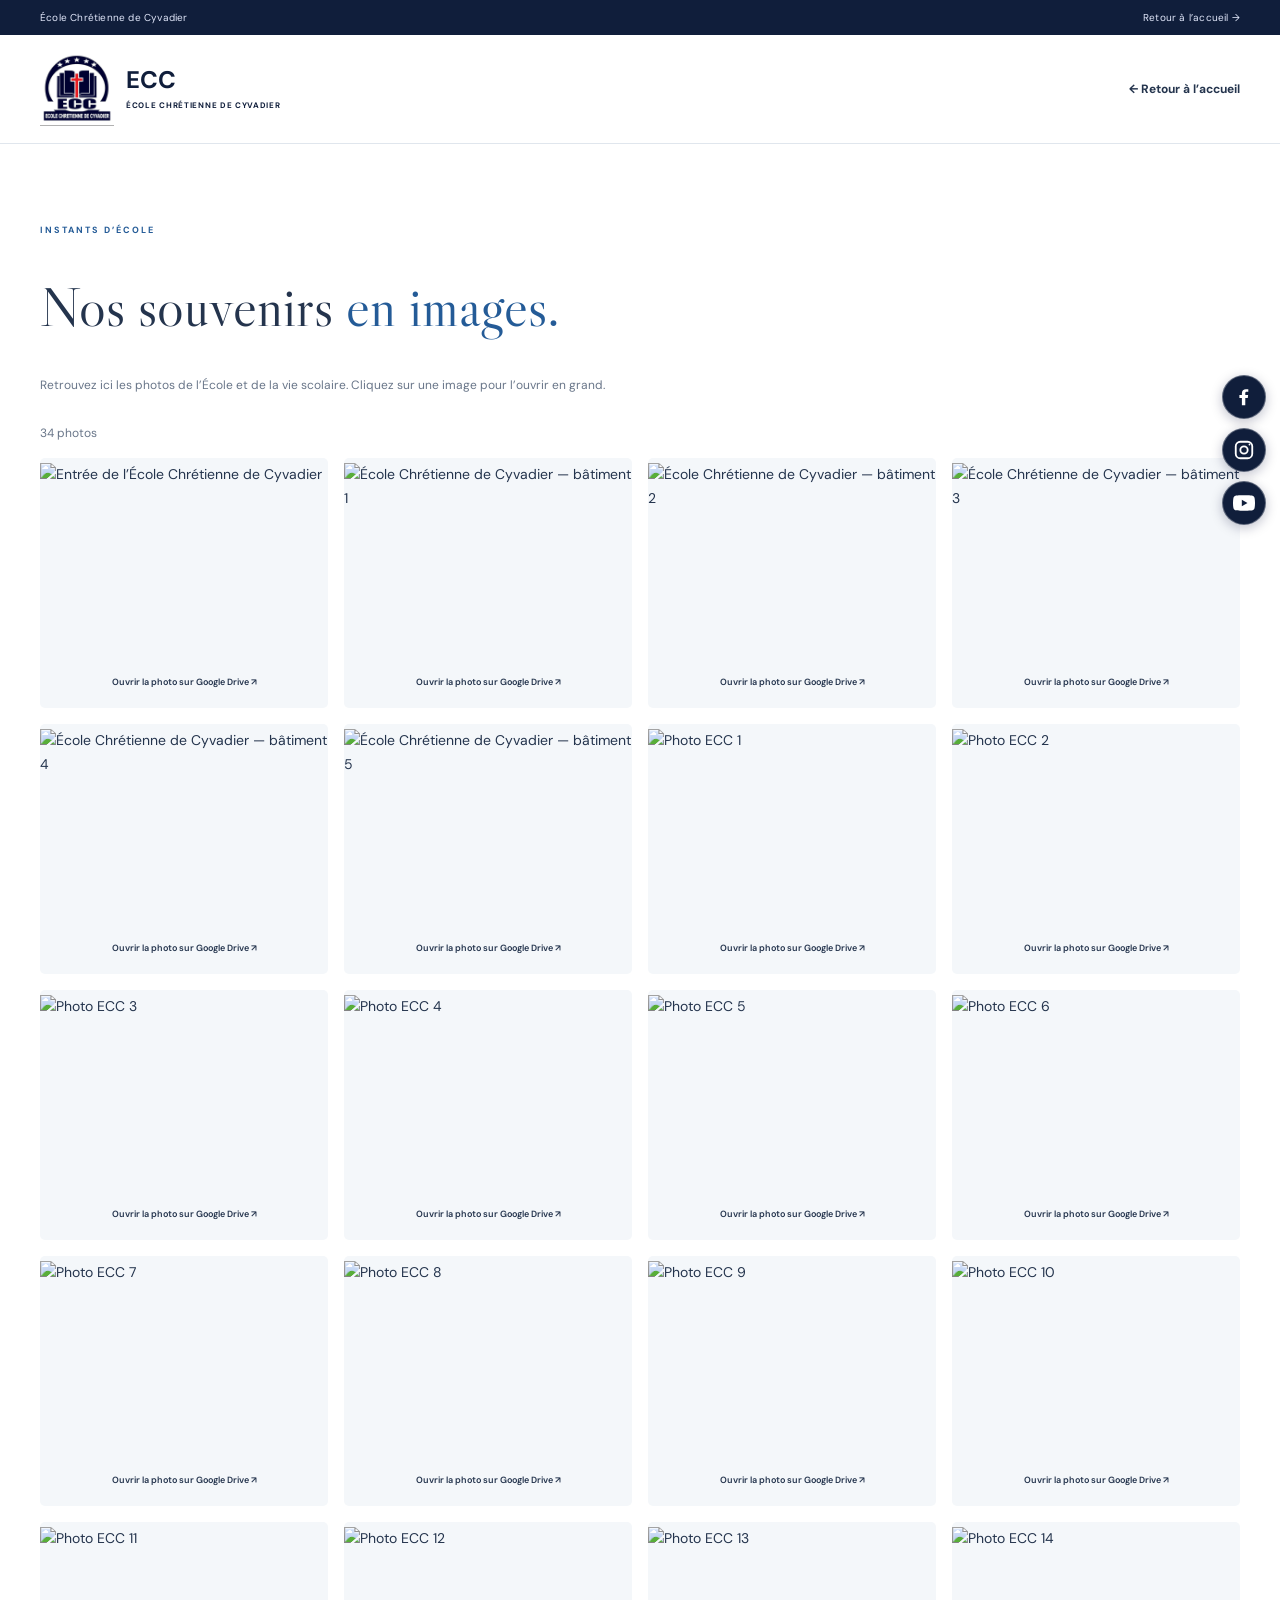
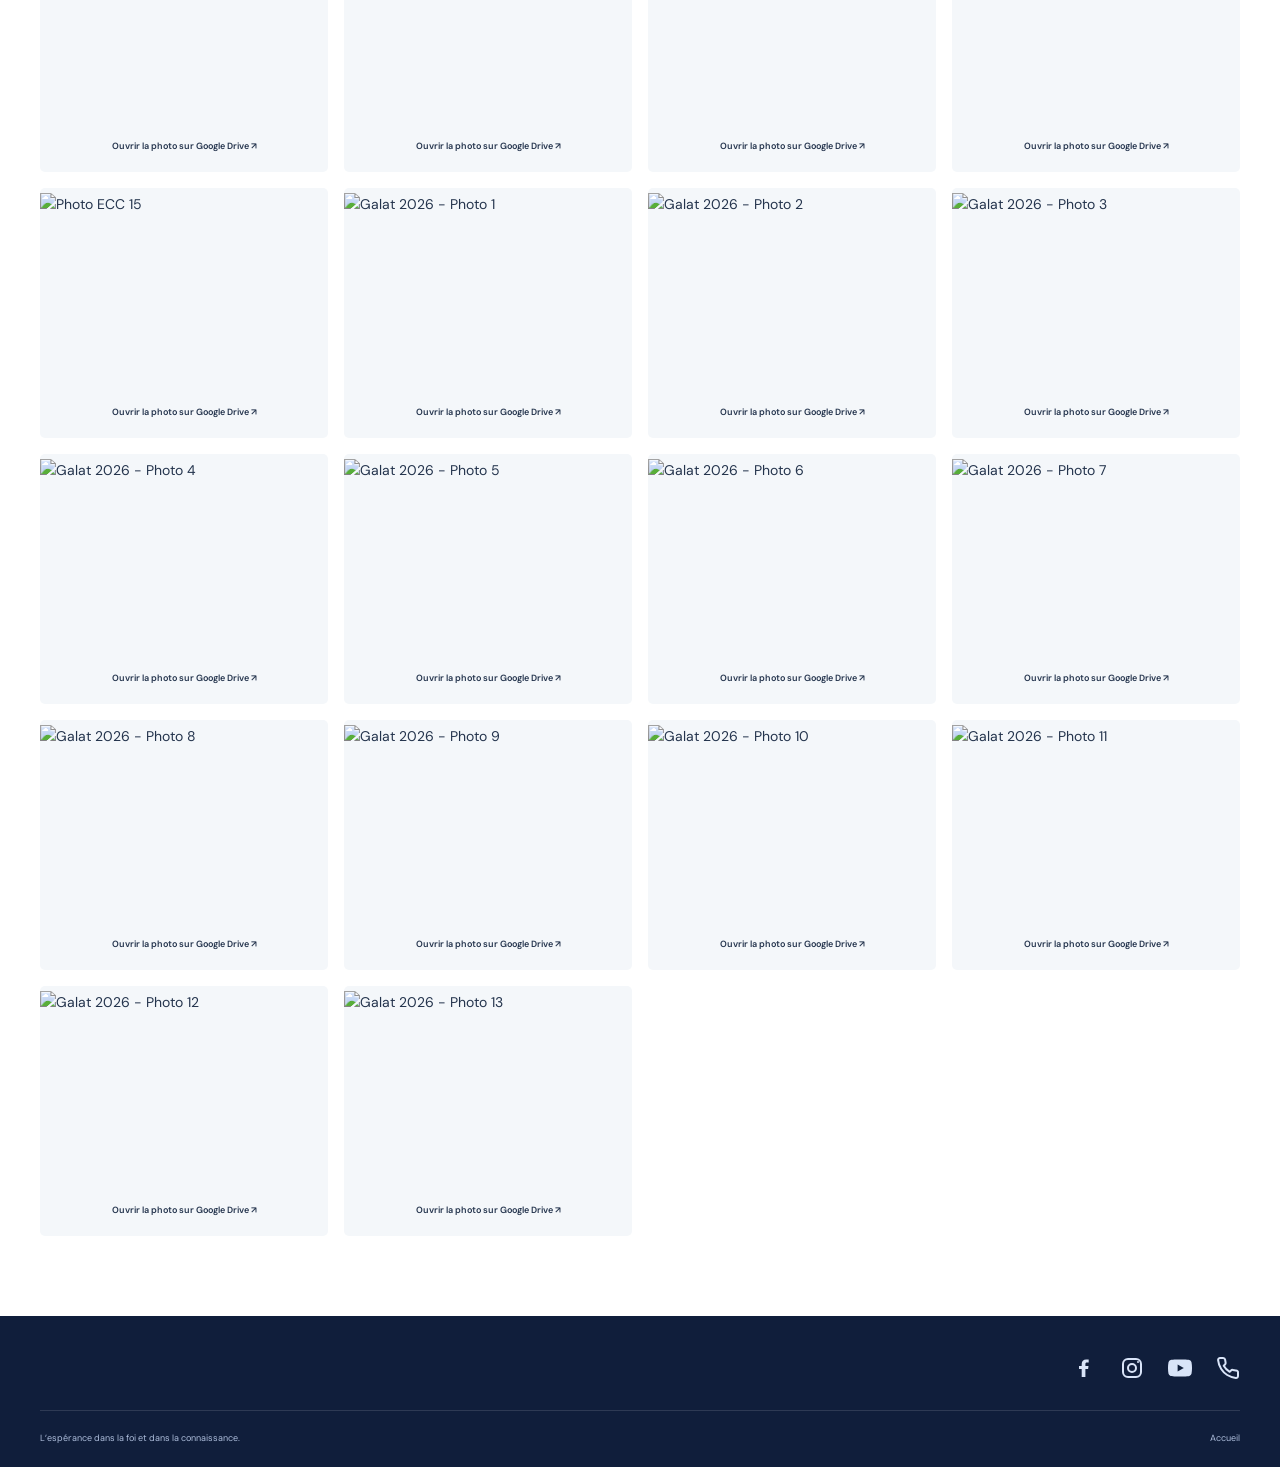
==== commit 6d8e791e: "commit galery and orther" ====
--- a/galerie.html
+++ b/galerie.html
@@ -1 +1 @@
-<!doctype html><html lang="fr"><head><meta charset="UTF-8"><meta name="viewport" content="width=device-width,initial-scale=1"><meta name="theme-color" content="#080b39"><title>Galerie — École Chrétienne de Cyvadier</title><link rel="stylesheet" href="template.css"><link rel="stylesheet" href="school.css"><link rel="icon" type="image/jpeg" href="assets/logo-ecc.jpeg"><script src="gallery.js" defer></script></head><body><a class="skip-link" href="#contenu">Aller au contenu</a><div class="topbar"><div class="container"><span>École Chrétienne de Cyvadier</span><a href="index.html">Retour à l’accueil →</a></div></div><header><div class="container nav"><a class="brand" href="index.html"><img class="brand-logo" src="assets/logo-ecc.jpeg" alt="Logo de l’École Chrétienne de Cyvadier" width="71" height="71"><span>ECC<small>ÉCOLE CHRÉTIENNE DE CYVADIER</small></span></a><a class="text-link gallery-back" href="index.html#galerie">← Retour à l’accueil</a></div></header><main class="container section" id="contenu"><p class="eyebrow">INSTANTS D’ÉCOLE</p><h1 class="gallery-page-title">Nos souvenirs <em>en images.</em></h1><p class="gallery-intro">Découvrez les albums de l’École Chrétienne de Cyvadier, directement depuis notre dossier Google Drive.</p><div class="album-filters" role="group" aria-label="Choisir un album"><button type="button" data-album="tout" class="active" aria-pressed="true">Tout voir</button><button type="button" data-album="kinder" aria-pressed="false">Kinder</button><button type="button" data-album="primaire" aria-pressed="false">Primaire</button><button type="button" data-album="secondaire" aria-pressed="false">Secondaire</button></div><div class="album-heading"><p id="album-status" role="status">Toutes les photos</p><a id="album-link" class="text-link" href="https://drive.google.com/drive/folders/1kuGv26WKJetrOPDXKbapfApCa8exCpQT" target="_blank" rel="noopener noreferrer">Ouvrir cet album sur Drive ↗</a></div><iframe id="album-frame" class="ecc-drive-frame" src="https://drive.google.com/embeddedfolderview?id=1kuGv26WKJetrOPDXKbapfApCa8exCpQT#grid" title="Galerie ECC — Toutes les photos" referrerpolicy="strict-origin-when-cross-origin"></iframe><p class="album-help">Si les photos ne s’affichent pas, <a href="https://drive.google.com/drive/folders/1ZbJdPyb4HYbpvHbGA32l4Ggy1-ayIuRs" target="_blank" rel="noopener noreferrer">ouvrez le dossier de l’école sur Google Drive ↗</a>.</p></main><footer><nav class="container footer-links" aria-label="Réseaux sociaux"><a href="https://www.facebook.com/profile.php?id=61595987874626" target="_blank" rel="noopener noreferrer" aria-label="Facebook"><svg aria-hidden="true" viewBox="0 0 24 24" width="24" height="24"><path fill="currentColor" d="M13.4 21v-8h2.7l.4-3.1h-3.1v-2c0-.9.3-1.5 1.6-1.5h1.7V3.6c-.3 0-1.4-.1-2.6-.1-2.6 0-4.4 1.6-4.4 4.5v1.9H7v3.1h2.7v8z"/></svg></a><a href="https://www.instagram.com/k_tina509/?__pwa=1" target="_blank" rel="noopener noreferrer" aria-label="Instagram"><svg aria-hidden="true" viewBox="0 0 24 24" width="24" height="24" fill="none" stroke="currentColor" stroke-width="2" stroke-linecap="round" stroke-linejoin="round"><rect x="3" y="3" width="18" height="18" rx="5"/><circle cx="12" cy="12" r="4"/><circle cx="18" cy="6" r="1" fill="currentColor" stroke="none"/></svg></a><a href="https://www.youtube.com/@ECOLECHRETIENNEDECYVADIER" target="_blank" rel="noopener noreferrer" aria-label="YouTube"><svg aria-hidden="true" viewBox="0 0 24 24" width="24" height="24"><path fill="currentColor" d="M23.5 6.2a3 3 0 0 0-2.1-2.1C19.5 3.6 12 3.6 12 3.6s-7.5 0-9.4.5A3 3 0 0 0 .5 6.2 31 31 0 0 0 0 12a31 31 0 0 0 .5 5.8 3 3 0 0 0 2.1 2.1c1.9.5 9.4.5 9.4.5s7.5 0 9.4-.5a3 3 0 0 0 2.1-2.1A31 31 0 0 0 24 12a31 31 0 0 0-.5-5.8z"/><path fill="#101e3b" d="m9.6 15.6 6.2-3.6-6.2-3.6z"/></svg></a><a href="tel:+50940966636" aria-label="Téléphone : +509 4096 6636"><svg aria-hidden="true" viewBox="0 0 24 24" width="24" height="24" fill="none" stroke="currentColor" stroke-width="2" stroke-linecap="round" stroke-linejoin="round"><path d="M22 16.9v3a2 2 0 0 1-2.2 2A19.8 19.8 0 0 1 11.2 19a19.4 19.4 0 0 1-6-6A19.8 19.8 0 0 1 2.1 4.2 2 2 0 0 1 4.1 2h3a2 2 0 0 1 2 1.7l.5 3a2 2 0 0 1-.6 1.8L7.7 9.8a16 16 0 0 0 6 6l1.3-1.3a2 2 0 0 1 1.8-.6l3 .5a2 2 0 0 1 2.2 2.5z"/></svg></a></nav><div class="container footer-bottom"><span>L’espérance dans la foi et dans la connaissance.</span><a href="index.html">Accueil</a></div></footer><nav class="floating-socials" aria-label="Réseaux sociaux"><a href="https://www.facebook.com/profile.php?id=61595987874626" target="_blank" rel="noopener noreferrer" aria-label="Facebook"><svg aria-hidden="true" viewBox="0 0 24 24" width="22" height="22"><path fill="currentColor" d="M13.4 21v-8h2.7l.4-3.1h-3.1v-2c0-.9.3-1.5 1.6-1.5h1.7V3.6c-.3 0-1.4-.1-2.6-.1-2.6 0-4.4 1.6-4.4 4.5v1.9H7v3.1h2.7v8z"/></svg></a><a href="https://www.instagram.com/k_tina509/?__pwa=1" target="_blank" rel="noopener noreferrer" aria-label="Instagram"><svg aria-hidden="true" viewBox="0 0 24 24" width="22" height="22" fill="none" stroke="currentColor" stroke-width="2" stroke-linecap="round" stroke-linejoin="round"><rect x="3" y="3" width="18" height="18" rx="5"/><circle cx="12" cy="12" r="4"/><circle cx="18" cy="6" r="1" fill="currentColor" stroke="none"/></svg></a><a href="https://www.youtube.com/@ECOLECHRETIENNEDECYVADIER" target="_blank" rel="noopener noreferrer" aria-label="YouTube"><svg aria-hidden="true" viewBox="0 0 24 24" width="22" height="22"><path fill="currentColor" d="M23.5 6.2a3 3 0 0 0-2.1-2.1C19.5 3.6 12 3.6 12 3.6s-7.5 0-9.4.5A3 3 0 0 0 .5 6.2 31 31 0 0 0 0 12a31 31 0 0 0 .5 5.8 3 3 0 0 0 2.1 2.1c1.9.5 9.4.5 9.4.5s7.5 0 9.4-.5a3 3 0 0 0 2.1-2.1A31 31 0 0 0 24 12a31 31 0 0 0-.5-5.8z"/><path fill="#101e3b" d="m9.6 15.6 6.2-3.6-6.2-3.6z"/></svg></a></nav></body></html>
+<!doctype html><html lang="fr"><head><meta charset="UTF-8"><meta name="viewport" content="width=device-width,initial-scale=1"><meta name="theme-color" content="#080b39"><title>Galerie — École Chrétienne de Cyvadier</title><link rel="stylesheet" href="template.css"><link rel="stylesheet" href="school.css"><link rel="icon" type="image/jpeg" href="assets/logo-ecc.jpeg"><script src="gallery-data.js" defer></script><script src="gallery.js" defer></script></head><body><a class="skip-link" href="#contenu">Aller au contenu</a><div class="topbar"><div class="container"><span>École Chrétienne de Cyvadier</span><a href="index.html">Retour à l’accueil →</a></div></div><header><div class="container nav"><a class="brand" href="index.html"><img class="brand-logo" src="assets/logo-ecc.jpeg" alt="Logo de l’École Chrétienne de Cyvadier" width="71" height="71"><span>ECC<small>ÉCOLE CHRÉTIENNE DE CYVADIER</small></span></a><a class="text-link gallery-back" href="index.html#galerie">← Retour à l’accueil</a></div></header><main class="container section" id="contenu"><p class="eyebrow">INSTANTS D’ÉCOLE</p><h1 class="gallery-page-title">Nos souvenirs <em>en images.</em></h1><p class="gallery-intro">Retrouvez ici les photos de l&#8217;&#201;cole et de la vie scolaire. Cliquez sur une image pour l&#8217;ouvrir en grand.</p><p class="gallery-photo-count" id="photo-count" role="status">Chargement des photos&hellip;</p><div id="all-photos" class="ecc-photo-grid full-photo-grid" aria-label="Toutes les photos de l&#8217;&#201;cole Chr&#233;tienne de Cyvadier"></div><noscript><p>Activez JavaScript pour afficher les photos de la galerie.</p></noscript></main><footer><nav class="container footer-links" aria-label="Réseaux sociaux"><a href="https://www.facebook.com/profile.php?id=61595987874626" target="_blank" rel="noopener noreferrer" aria-label="Facebook"><svg aria-hidden="true" viewBox="0 0 24 24" width="24" height="24"><path fill="currentColor" d="M13.4 21v-8h2.7l.4-3.1h-3.1v-2c0-.9.3-1.5 1.6-1.5h1.7V3.6c-.3 0-1.4-.1-2.6-.1-2.6 0-4.4 1.6-4.4 4.5v1.9H7v3.1h2.7v8z"/></svg></a><a href="https://www.instagram.com/k_tina509/?__pwa=1" target="_blank" rel="noopener noreferrer" aria-label="Instagram"><svg aria-hidden="true" viewBox="0 0 24 24" width="24" height="24" fill="none" stroke="currentColor" stroke-width="2" stroke-linecap="round" stroke-linejoin="round"><rect x="3" y="3" width="18" height="18" rx="5"/><circle cx="12" cy="12" r="4"/><circle cx="18" cy="6" r="1" fill="currentColor" stroke="none"/></svg></a><a href="https://www.youtube.com/@ECOLECHRETIENNEDECYVADIER" target="_blank" rel="noopener noreferrer" aria-label="YouTube"><svg aria-hidden="true" viewBox="0 0 24 24" width="24" height="24"><path fill="currentColor" d="M23.5 6.2a3 3 0 0 0-2.1-2.1C19.5 3.6 12 3.6 12 3.6s-7.5 0-9.4.5A3 3 0 0 0 .5 6.2 31 31 0 0 0 0 12a31 31 0 0 0 .5 5.8 3 3 0 0 0 2.1 2.1c1.9.5 9.4.5 9.4.5s7.5 0 9.4-.5a3 3 0 0 0 2.1-2.1A31 31 0 0 0 24 12a31 31 0 0 0-.5-5.8z"/><path fill="#101e3b" d="m9.6 15.6 6.2-3.6-6.2-3.6z"/></svg></a><a href="tel:+50940966636" aria-label="Téléphone : +509 4096 6636"><svg aria-hidden="true" viewBox="0 0 24 24" width="24" height="24" fill="none" stroke="currentColor" stroke-width="2" stroke-linecap="round" stroke-linejoin="round"><path d="M22 16.9v3a2 2 0 0 1-2.2 2A19.8 19.8 0 0 1 11.2 19a19.4 19.4 0 0 1-6-6A19.8 19.8 0 0 1 2.1 4.2 2 2 0 0 1 4.1 2h3a2 2 0 0 1 2 1.7l.5 3a2 2 0 0 1-.6 1.8L7.7 9.8a16 16 0 0 0 6 6l1.3-1.3a2 2 0 0 1 1.8-.6l3 .5a2 2 0 0 1 2.2 2.5z"/></svg></a></nav><div class="container footer-bottom"><span>L’espérance dans la foi et dans la connaissance.</span><a href="index.html">Accueil</a></div></footer><nav class="floating-socials" aria-label="Réseaux sociaux"><a href="https://www.facebook.com/profile.php?id=61595987874626" target="_blank" rel="noopener noreferrer" aria-label="Facebook"><svg aria-hidden="true" viewBox="0 0 24 24" width="22" height="22"><path fill="currentColor" d="M13.4 21v-8h2.7l.4-3.1h-3.1v-2c0-.9.3-1.5 1.6-1.5h1.7V3.6c-.3 0-1.4-.1-2.6-.1-2.6 0-4.4 1.6-4.4 4.5v1.9H7v3.1h2.7v8z"/></svg></a><a href="https://www.instagram.com/k_tina509/?__pwa=1" target="_blank" rel="noopener noreferrer" aria-label="Instagram"><svg aria-hidden="true" viewBox="0 0 24 24" width="22" height="22" fill="none" stroke="currentColor" stroke-width="2" stroke-linecap="round" stroke-linejoin="round"><rect x="3" y="3" width="18" height="18" rx="5"/><circle cx="12" cy="12" r="4"/><circle cx="18" cy="6" r="1" fill="currentColor" stroke="none"/></svg></a><a href="https://www.youtube.com/@ECOLECHRETIENNEDECYVADIER" target="_blank" rel="noopener noreferrer" aria-label="YouTube"><svg aria-hidden="true" viewBox="0 0 24 24" width="22" height="22"><path fill="currentColor" d="M23.5 6.2a3 3 0 0 0-2.1-2.1C19.5 3.6 12 3.6 12 3.6s-7.5 0-9.4.5A3 3 0 0 0 .5 6.2 31 31 0 0 0 0 12a31 31 0 0 0 .5 5.8 3 3 0 0 0 2.1 2.1c1.9.5 9.4.5 9.4.5s7.5 0 9.4-.5a3 3 0 0 0 2.1-2.1A31 31 0 0 0 24 12a31 31 0 0 0-.5-5.8z"/><path fill="#101e3b" d="m9.6 15.6 6.2-3.6-6.2-3.6z"/></svg></a></nav></body></html>
--- a/school.css
+++ b/school.css
@@ -1,6 +1,70 @@
 @import url('https://fonts.googleapis.com/css2?family=DM+Sans:wght@400;500;600;700&family=Libre+Caslon+Display&display=swap');
-:root{--navy:#101e3b;--blue:#245b97;--red:#b33743;--paper:#f5f7fa;--ink:#24344d;--muted:#697689;--line:#e0e6ed}body{font-size:14px;background:#fff}.container{width:min(1200px,calc(100% - 80px))}.topbar{background:var(--navy);font-size:10px;letter-spacing:.2px}.nav{height:108px;gap:25px}.brand{letter-spacing:0;font-size:24px}.brand small{font-size:8px;letter-spacing:.7px;max-width:180px}.brand-logo{width:74px;height:74px}.nav nav{gap:22px;font-size:11px}.nav-cta{border-radius:4px;background:var(--blue);padding:13px 21px}.button{border-radius:4px;background:var(--blue);font-weight:600;font-size:12px;padding:15px 24px}.button:hover{background:#18477e;transform:none}.hero{background:var(--navy);min-height:620px;display:grid;grid-template-columns:1fr 1fr;gap:55px;overflow:visible;padding:60px max(40px,calc((100% - 1200px)/2)) 65px;isolation:isolate}.hero-copy{width:auto;max-width:none;min-width:0;padding:35px 0;margin:0;z-index:2;pointer-events:auto}.hero .eyebrow{font-size:9px;letter-spacing:2px;color:#b6cbe3}.hero-copy h1{font:400 clamp(44px,4.8vw,68px)/1.08 'Libre Caslon Display',Georgia,serif;letter-spacing:-1px;text-transform:none;max-width:550px;margin-bottom:25px}.hero-copy h1 em{font:inherit;color:#c1d8ef}.hero-description{font-size:13px;line-height:1.9;max-width:440px;color:#b7c7dc}.hero-actions{gap:25px;margin-top:30px}.hero-actions .button{background:#fff;color:var(--navy)}.hero-actions .button:hover{background:#e5edf7}.hero-visual{position:relative;inset:auto;z-index:1;min-width:0;min-height:475px;overflow:hidden;border-radius:110px 8px 8px 8px;background:#253b59}.hero-visual>img{object-position:center;opacity:1}.image-shade{background:linear-gradient(180deg,transparent 48%,#0b1934d9)}.image-caption{left:27px;right:27px;bottom:80px;text-align:left;width:auto}.image-caption h2{font:400 28px/1.15 'Libre Caslon Display',Georgia,serif}.image-caption>span{font-size:8px}.carousel-controls{left:25px;right:25px;bottom:32px;justify-content:space-between;gap:15px}.carousel-controls button{border-radius:50%;width:31px;height:31px;background:#ffffff0d}.carousel-controls .dot{border-radius:100%;width:5px;height:5px}.carousel-controls .dot.active{width:18px;border-radius:8px}.photo-label{bottom:5px;right:25px;font-size:7px}.quick-links{width:100%;margin:0;box-shadow:none;background:#edf2f7;display:grid;grid-template-columns:repeat(3,1fr);padding-inline:max(40px,calc((100% - 1200px)/2));border-bottom:1px solid var(--line)}.quick-link,.quick-link:nth-child(2),.quick-link:nth-child(3){background:transparent;color:var(--ink);border:0;border-right:1px solid #d7e0eb;padding:23px 25px}.quick-link:first-child{padding-left:0}.quick-link:last-child{border:0}.quick-link>span{color:var(--blue);font-size:24px}.quick-link strong{font-size:12px;font-weight:600}.quick-link small{font-size:10px;color:var(--muted);opacity:1}.quick-link b{color:var(--blue)}.section{padding-block:80px}.eyebrow{font-size:9px;letter-spacing:2px;color:var(--blue)}h2{font:400 42px/1.12 'Libre Caslon Display',Georgia,serif;letter-spacing:-.6px}h2 em{font:inherit;color:var(--blue)}h3{font-size:19px;font-weight:600;letter-spacing:-.3px}.section-heading{margin-bottom:32px}.section-heading .eyebrow{margin-bottom:14px}.about{border:0;gap:100px;align-items:start}.about-copy{padding-top:28px;font-size:13px;line-height:1.95}.about-copy .lead{font:400 26px/1.3 'Libre Caslon Display',Georgia,serif;color:var(--ink)}.school-seal{background:none;padding:0;border:0;justify-content:start;gap:20px;margin-top:25px}.school-seal img{width:90px;height:90px;mix-blend-mode:normal}.school-seal p{font-size:9px;color:var(--muted);letter-spacing:.4px}.school-levels{background:var(--paper);border-block:1px solid var(--line)}.levels-intro{font-size:13px;color:var(--muted);max-width:600px}.level-grid{display:grid;grid-template-columns:repeat(3,minmax(0,1fr));gap:24px;margin-top:32px}.level-card{background:#fff;border:1px solid var(--line);border-radius:7px;padding:30px;position:relative}.level-number{color:#91a8c3;font:400 25px/1 Georgia,serif;display:block;margin-bottom:25px}.level-card h3{font:400 30px/1.2 'Libre Caslon Display',Georgia,serif}.level-card p{font-size:12px;color:var(--muted);min-height:65px;line-height:1.8}.level-card .text-link{font-size:11px;color:var(--blue)}.level-card a+a{display:flex;margin-top:12px;font-size:10px;color:var(--muted)}#inscription{padding-block:80px}.admission-layout{display:grid;grid-template-columns:.85fr 1.15fr;gap:80px;align-items:start}.admission-intro>p:not(.eyebrow){font-size:13px;color:var(--muted);max-width:360px}.admission-intro .button{margin-top:10px}.admission-steps{list-style:none;padding:0;margin:0}.admission-steps li{display:flex;gap:22px;border-bottom:1px solid var(--line);padding:22px 0}.admission-steps li:first-child{padding-top:0}.admission-steps li>span{display:grid;place-items:center;flex-shrink:0;background:#edf3fa;color:var(--blue);width:35px;height:35px;border-radius:50%;font-size:11px}.admission-steps h3{font-size:15px;margin:0 0 7px}.admission-steps p{font-size:12px;color:var(--muted);margin:0;line-height:1.8}#actualites{border-top:1px solid var(--line);padding-top:65px;grid-template-columns:.8fr 1fr 1fr;gap:35px}#actualites h2{font-size:38px}.news-row{border-top:1px solid var(--line);padding-top:20px}.news-number{font:400 25px/1 Georgia,serif;color:#8da3be}.news-row h3{font-size:16px;font-weight:500}.meta{font-size:8px;letter-spacing:1.5px;color:var(--blue)}.tag{border-radius:3px;font-size:7px;letter-spacing:1px;background:#f5f7fa}.publications{background:#edf2f8;color:var(--ink)}.publications .eyebrow{color:var(--blue)}.publications h2 em{color:var(--blue)}.publications .section-note{color:var(--muted)}.publication-grid{grid-template-columns:1.25fr 1fr;gap:25px}.publication{border:1px solid #dce5ef;border-radius:7px;overflow:hidden}.featured{grid-template-columns:.8fr 1fr}.publication-image{min-height:320px}.card-body{padding:28px}.card-body h3{font-size:21px}.resource{background:#fff;color:var(--ink);padding:32px}.resource .meta{color:var(--blue)}.resource>p:not(.meta){color:var(--muted)}.resource h3{font:400 30px/1.2 'Libre Caslon Display',Georgia,serif}.resource-icon{color:var(--blue);font-size:26px;margin-bottom:22px}.resource-decoration{display:none}.resource .text-link{color:var(--blue)}.gallery{background:white}.ecc-photo-grid{gap:16px}.ecc-photo{border:0;border-radius:5px;background:#f4f7fa}.ecc-photo img{height:200px}.ecc-photo-caption{font-size:9px;padding:12px}.team{background:var(--paper)}.testimonials{background:white}.testimonial-card{border:1px solid var(--line);border-radius:6px;padding:28px;background:white}.testimonial-note{font-size:11px}.testimonial-quote{font-size:42px;height:30px}.testimonial-card blockquote{font-size:12px}.testimonial-controls button{border-radius:50%}.contact{border-top:1px solid var(--line);padding-top:65px;gap:100px}.contact-note{border-color:#a9bed8}input,textarea{border-radius:4px;background:#fafbfd}footer{background:var(--navy)}.footer-links{display:flex;justify-content:end;gap:24px;font-size:11px;margin-bottom:25px}.footer-top .brand-logo{border-radius:4px}.footer-top .brand small{max-width:190px}.footer-bottom{font-size:9px}.gallery-page-title{font:400 56px/1.1 'Libre Caslon Display',Georgia,serif}.album-filters button{border-radius:4px}.ecc-drive-frame{border-radius:6px}
+:root{--navy:#101e3b;--blue:#245b97;--red:#b33743;--paper:#f5f7fa;--ink:#24344d;--muted:#697689;--line:#e0e6ed}body{font-size:14px;background:#fff}.container{width:min(1200px,calc(100% - 80px))}.topbar{background:var(--navy);font-size:10px;letter-spacing:.2px}.nav{height:108px;gap:25px}.brand{letter-spacing:0;font-size:24px}.brand small{font-size:8px;letter-spacing:.7px;max-width:180px}.brand-logo{width:74px;height:74px}.nav nav{gap:22px;font-size:11px}.nav-cta{border-radius:4px;background:var(--blue);padding:13px 21px}.button{border-radius:4px;background:var(--blue);font-weight:600;font-size:12px;padding:15px 24px}.button:hover{background:#18477e;transform:none}.hero{background:var(--navy);min-height:620px;display:grid;grid-template-columns:1fr 1fr;gap:55px;overflow:visible;padding:60px max(40px,calc((100% - 1200px)/2)) 65px;isolation:isolate}.hero-copy{width:auto;max-width:none;min-width:0;padding:35px 0;margin:0;z-index:2;pointer-events:auto}.hero .eyebrow{font-size:9px;letter-spacing:2px;color:#b6cbe3}.hero-copy h1{font:400 clamp(44px,4.8vw,68px)/1.08 'Libre Caslon Display',Georgia,serif;letter-spacing:-1px;text-transform:none;max-width:550px;margin-bottom:25px}.hero-copy h1 em{font:inherit;color:#c1d8ef}.hero-description{font-size:13px;line-height:1.9;max-width:440px;color:#b7c7dc}.hero-actions{gap:25px;margin-top:30px}.hero-actions .button{background:#fff;color:var(--navy)}.hero-actions .button:hover{background:#e5edf7}.hero-visual{position:relative;inset:auto;z-index:1;min-width:0;min-height:475px;overflow:hidden;border-radius:110px 8px 8px 8px;background:#253b59}.hero-visual>img{object-position:center;opacity:1}.image-shade{background:linear-gradient(180deg,transparent 48%,#0b1934d9)}.image-caption{left:27px;right:27px;bottom:80px;text-align:left;width:auto}.image-caption h2{font:400 28px/1.15 'Libre Caslon Display',Georgia,serif}.image-caption>span{font-size:8px}.carousel-controls{left:25px;right:25px;bottom:32px;justify-content:space-between;gap:15px}.carousel-controls button{border-radius:50%;width:31px;height:31px;background:#ffffff0d}.carousel-controls .dot{border-radius:100%;width:5px;height:5px}.carousel-controls .dot.active{width:18px;border-radius:8px}.photo-label{bottom:5px;right:25px;font-size:7px}.quick-links{width:100%;margin:0;box-shadow:none;background:#edf2f7;display:grid;grid-template-columns:repeat(3,1fr);padding-inline:max(40px,calc((100% - 1200px)/2));border-bottom:1px solid var(--line)}.quick-link,.quick-link:nth-child(2),.quick-link:nth-child(3){background:transparent;color:var(--ink);border:0;border-right:1px solid #d7e0eb;padding:23px 25px}.quick-link:first-child{padding-left:0}.quick-link:last-child{border:0}.quick-link>span{color:var(--blue);font-size:24px}.quick-link strong{font-size:12px;font-weight:600}.quick-link small{font-size:10px;color:var(--muted);opacity:1}.quick-link b{color:var(--blue)}.section{padding-block:80px}.eyebrow{font-size:9px;letter-spacing:2px;color:var(--blue)}h2{font:400 42px/1.12 'Libre Caslon Display',Georgia,serif;letter-spacing:-.6px}h2 em{font:inherit;color:var(--blue)}h3{font-size:19px;font-weight:600;letter-spacing:-.3px}.section-heading{margin-bottom:32px}.section-heading .eyebrow{margin-bottom:14px}.about{border:0;gap:100px;align-items:start}.about-copy{padding-top:28px;font-size:13px;line-height:1.95}.about-copy .lead{font:400 26px/1.3 'Libre Caslon Display',Georgia,serif;color:var(--ink)}.school-seal{background:none;padding:0;border:0;justify-content:start;gap:20px;margin-top:25px}.school-seal img{width:90px;height:90px;mix-blend-mode:normal}.school-seal p{font-size:9px;color:var(--muted);letter-spacing:.4px}.school-levels{background:var(--paper);border-block:1px solid var(--line)}.levels-intro{font-size:13px;color:var(--muted);max-width:600px}.level-grid{display:grid;grid-template-columns:repeat(3,minmax(0,1fr));gap:24px;margin-top:32px}.level-card{background:#fff;border:1px solid var(--line);border-radius:7px;padding:30px;position:relative}.level-number{color:#91a8c3;font:400 25px/1 Georgia,serif;display:block;margin-bottom:25px}.level-card h3{font:400 30px/1.2 'Libre Caslon Display',Georgia,serif}.level-card p{font-size:12px;color:var(--muted);min-height:65px;line-height:1.8}.level-card .text-link{font-size:11px;color:var(--blue)}.level-card a+a{display:flex;margin-top:12px;font-size:10px;color:var(--muted)}#inscription{padding-block:80px}.admission-layout{display:grid;grid-template-columns:.85fr 1.15fr;gap:80px;align-items:start}.admission-intro>p:not(.eyebrow){font-size:13px;color:var(--muted);max-width:360px}.admission-intro .button{margin-top:10px}.admission-steps{list-style:none;padding:0;margin:0}.admission-steps li{display:flex;gap:22px;border-bottom:1px solid var(--line);padding:22px 0}.admission-steps li:first-child{padding-top:0}.admission-steps li>span{display:grid;place-items:center;flex-shrink:0;background:#edf3fa;color:var(--blue);width:35px;height:35px;border-radius:50%;font-size:11px}.admission-steps h3{font-size:15px;margin:0 0 7px}.admission-steps p{font-size:12px;color:var(--muted);margin:0;line-height:1.8}#actualites{border-top:1px solid var(--line);padding-top:65px;grid-template-columns:.8fr 1fr 1fr;gap:35px}#actualites h2{font-size:38px}.news-row{border-top:1px solid var(--line);padding-top:20px}.news-number{font:400 25px/1 Georgia,serif;color:#8da3be}.news-row h3{font-size:16px;font-weight:500}.meta{font-size:8px;letter-spacing:1.5px;color:var(--blue)}.tag{border-radius:3px;font-size:7px;letter-spacing:1px;background:#f5f7fa}.publications{background:#edf2f8;color:var(--ink)}.publications .eyebrow{color:var(--blue)}.publications h2 em{color:var(--blue)}.publications .section-note{color:var(--muted)}.publication-grid{grid-template-columns:1.25fr 1fr;gap:25px}.publication{border:1px solid #dce5ef;border-radius:7px;overflow:hidden}.featured{grid-template-columns:.8fr 1fr}.publication-image{min-height:320px}.card-body{padding:28px}.card-body h3{font-size:21px}.resource{background:#fff;color:var(--ink);padding:32px}.resource .meta{color:var(--blue)}.resource>p:not(.meta){color:var(--muted)}.resource h3{font:400 30px/1.2 'Libre Caslon Display',Georgia,serif}.resource-icon{color:var(--blue);font-size:26px;margin-bottom:22px}.resource-decoration{display:none}.resource .text-link{color:var(--blue)}.gallery{background:white}.ecc-photo-grid{gap:16px}.ecc-photo{border:0;border-radius:5px;background:#f4f7fa}.ecc-photo img{height:200px}.ecc-photo-caption{font-size:9px;padding:12px}.team{background:transparent}.testimonials{background:white}.testimonial-card{border:1px solid var(--line);border-radius:6px;padding:28px;background:white}.testimonial-note{font-size:11px}.testimonial-quote{font-size:42px;height:30px}.testimonial-card blockquote{font-size:12px}.testimonial-controls button{border-radius:50%}.contact{border-top:1px solid var(--line);padding-top:65px;gap:100px}.contact-note{border-color:#a9bed8}input,textarea{border-radius:4px;background:#fafbfd}footer{background:var(--navy)}.footer-links{display:flex;justify-content:end;gap:24px;font-size:11px;margin-bottom:25px}.footer-top .brand-logo{border-radius:4px}.footer-top .brand small{max-width:190px}.footer-bottom{font-size:9px}.gallery-page-title{font:400 56px/1.1 'Libre Caslon Display',Georgia,serif}.album-filters button{border-radius:4px}.ecc-drive-frame{border-radius:6px}
 @media(max-width:1100px){.nav{gap:16px}.nav nav{gap:14px;font-size:10px}.brand small{max-width:140px;font-size:7px}.brand-logo{width:62px;height:62px}.hero{gap:30px}.hero-copy h1{font-size:58px}.hero-actions{align-items:start;flex-direction:column;gap:18px}.about,.admission-layout,.contact{gap:50px}.featured{grid-template-columns:1fr}.publication-image{min-height:210px}}
 @media(max-width:800px){.container{width:calc(100% - 40px)}.nav{height:85px}.nav nav{top:85px;font-size:13px}.hero{padding:35px 20px 40px;grid-template-columns:1fr;gap:30px}.hero-copy{padding:10px 0;max-width:none}.hero-copy h1{font-size:58px;max-width:650px}.hero-description{max-width:550px}.hero-actions{flex-direction:row;align-items:center}.hero-visual{min-height:390px;border-radius:60px 6px 6px 6px}.image-caption{display:block}.quick-links{padding-inline:20px}.quick-link,.quick-link:nth-child(2),.quick-link:nth-child(3){padding:20px 15px}.quick-link:first-child{padding-left:0}.quick-link small{font-size:8px}.quick-link strong{font-size:11px}.quick-link>span{display:none}.section{padding-block:60px}.about,.admission-layout{grid-template-columns:1fr;gap:30px}.about-copy{padding:0}.level-grid{gap:15px}.level-card{padding:22px}.level-card p{min-height:100px}.level-card h3{font-size:26px}#inscription{padding-block:60px}#actualites{grid-template-columns:1fr 1fr;gap:25px}#actualites .section-heading{grid-column:1/-1}.contact{gap:25px;grid-template-columns:1fr}.school-seal{margin-bottom:0}.footer-links{justify-content:start;flex-wrap:wrap}}
 @media(max-width:520px){.nav{gap:9px}.brand{font-size:21px}.brand-logo{width:49px;height:49px}.brand small{max-width:115px;font-size:6px}.nav-cta{font-size:9px;padding:10px 12px}.hero-copy h1{font-size:47px;line-height:1.08;letter-spacing:-.7px}.hero .eyebrow{font-size:8px;letter-spacing:1.4px}.hero-description{font-size:12px}.hero-actions{flex-direction:column;align-items:start;gap:20px}.hero-visual{min-height:340px}.image-caption h2{font-size:25px}.hero{gap:25px}.quick-links{grid-template-columns:1fr;padding-inline:20px}.quick-link,.quick-link:nth-child(2),.quick-link:nth-child(3){padding:17px 0;border:0;border-bottom:1px solid var(--line)}.quick-link:last-child{border:0}.quick-link small{font-size:10px}.quick-link strong{font-size:12px}.quick-link>span{display:block;font-size:20px}.section{padding-block:48px}h2{font-size:35px}.about{gap:25px}.level-grid{grid-template-columns:1fr;gap:15px}.level-card{padding:25px}.level-number{position:absolute;right:25px;top:25px;font-size:20px;margin:0}.level-card h3{font-size:29px;padding-right:35px}.level-card p{min-height:0;max-width:330px}.level-card a+a{margin-top:13px}#inscription{padding-block:48px}.admission-layout{gap:30px}.admission-steps li{gap:15px;padding-block:20px}#actualites{grid-template-columns:1fr;padding-top:45px}#actualites .section-heading{grid-column:auto}#actualites h2{font-size:35px}.news-number{float:none;min-height:0;font-size:24px;margin:0 0 16px}.round-link,.news-arrow{margin-left:0}.publication-grid{grid-template-columns:1fr}.resource h3{font-size:28px}.ecc-photo img{height:155px}.ecc-photo-caption{font-size:8px;padding:10px}.school-team-placeholder{gap:18px}.school-team-placeholder h3{font-size:16px}.testimonial-grid{gap:16px}.testimonial-card{padding:25px}.contact{padding-top:45px}.footer-links{gap:15px;font-size:10px}.footer-top{gap:22px}.footer-bottom{font-size:8px}.gallery-page-title{font-size:43px}.gallery-back{font-size:9px}}
  .floating-socials{position:fixed;right:14px;top:50%;z-index:1000;display:flex;flex-direction:column;gap:9px;transform:translateY(-50%)}.floating-socials a{display:grid;place-items:center;width:44px;height:44px;border:1px solid #ffffff50;border-radius:50%;background:var(--navy);color:#fff;box-shadow:0 3px 12px #080b3940;transition:background .2s,transform .2s}.floating-socials a:hover{background:var(--blue);transform:translateX(-3px)}.floating-socials a:focus-visible{outline:3px solid var(--red);outline-offset:3px}.floating-socials svg{display:block}@media(max-width:520px){.floating-socials{right:8px;gap:7px}.floating-socials a{width:38px;height:38px}.floating-socials svg{width:19px;height:19px}}
+
+.admission-steps.department-list li{align-items:center}.admission-steps.department-list li>img{display:block;width:72px;height:72px;flex:0 0 72px;object-fit:cover;border-radius:50%;background:#edf3fa}.admission-steps.department-list li>div{flex:1}.admission-steps .department-phone{display:inline-block;margin-top:9px;color:var(--blue);font-size:11px;font-weight:600;text-decoration:none}.admission-steps .department-phone:hover{text-decoration:underline}
+
+.qualities-section{border-top:1px solid var(--line);padding-top:65px}
+.qualities-section .section-heading{display:flex;align-items:end;justify-content:space-between;gap:35px;margin-bottom:30px}
+.qualities-section h2{font-size:38px}
+.qualities-intro{max-width:390px}
+.qualities-grid{display:grid;grid-template-columns:repeat(3,minmax(0,1fr));gap:18px}
+.quality-card{display:grid;grid-template-columns:183px minmax(0,1fr);grid-template-rows:auto auto 1fr;align-content:center;column-gap:16px;border:1px solid var(--line);border-radius:7px;background:#fff;padding:16px;min-height:255px}
+.quality-photo{grid-column:1;grid-row:1/4;align-self:center;margin:0;padding:5px;border:1px solid var(--line);border-radius:6px;background:#f5f7fa}
+.quality-photo img{display:block;width:171px;height:171px;object-fit:cover;border-radius:3px}
+.quality-number{display:block;margin-bottom:8px;color:#8da3be;font:400 18px/1 Georgia,serif}
+.quality-card h3{margin:0 0 6px;font:400 21px/1.2 'Libre Caslon Display',Georgia,serif;color:var(--ink)}
+.quality-card p{margin:0;color:var(--muted);font-size:12px;line-height:1.8}
+@media(max-width:800px){.qualities-grid{grid-template-columns:repeat(2,minmax(0,1fr))}}
+@media(max-width:520px){.qualities-section{padding-top:45px}.qualities-section .section-heading{align-items:start;flex-direction:column;gap:12px}.qualities-section h2{font-size:35px}.qualities-grid{grid-template-columns:1fr;gap:12px}.quality-card{grid-template-columns:165px minmax(0,1fr);column-gap:13px;min-height:0;padding:14px}.quality-photo img{width:153px;height:153px}.quality-number{margin-bottom:6px}.quality-card h3{font-size:20px}}
+
+.school-showcase{background:#f5f7fa}
+.school-showcase .section-heading{display:flex;align-items:end;justify-content:space-between;gap:35px;margin-bottom:30px}
+.school-showcase h2{font-size:38px}
+.showcase-intro{max-width:390px}
+.school-photo-grid{display:grid;grid-template-columns:repeat(3,minmax(0,1fr));gap:18px}
+.school-photo{position:relative;display:block;overflow:hidden;aspect-ratio:3/2;border:1px solid var(--line);border-radius:7px;background:#e8edf3;box-shadow:0 6px 18px #101e3b12}
+.school-photo img{display:block;width:100%;height:100%;object-fit:cover;transition:transform .35s ease}
+.school-photo:hover img{transform:scale(1.035)}
+.school-photo:focus-visible{outline:3px solid var(--blue);outline-offset:3px}
+.school-photo-caption{position:absolute;inset:auto 0 0;padding:30px 16px 13px;background:linear-gradient(transparent,#101e3bd9);color:#fff;font-size:12px;letter-spacing:.2px}
+@media(max-width:800px){.school-photo-grid{grid-template-columns:repeat(2,minmax(0,1fr))}}
+@media(max-width:520px){.school-showcase .section-heading{align-items:start;flex-direction:column;gap:12px}.school-showcase h2{font-size:35px}.school-photo-grid{grid-template-columns:1fr;gap:14px}.school-photo{aspect-ratio:16/10}}
+
+.team .section-heading{align-items:center}
+.team-intro{max-width:650px;color:var(--muted);font-size:12px}
+.team-controls{display:flex;align-items:center;gap:12px;flex-shrink:0}
+.team-controls button{display:grid;place-items:center;width:38px;height:38px;border:1px solid var(--line);border-radius:50%;background:#fff;color:var(--navy);font-size:18px;transition:background .2s,color .2s}
+.team-controls button:hover{background:var(--navy);color:#fff}
+#team-status{min-width:76px;text-align:center;color:var(--muted);font-size:11px;font-variant-numeric:tabular-nums}
+.team-track{display:flex;gap:20px;overflow-x:auto;overscroll-behavior-x:contain;scroll-snap-type:x mandatory;scrollbar-width:thin;scrollbar-color:#b9c9dc transparent;padding:4px 2px 16px}
+.team-track:focus-visible{outline-offset:2px}
+.team-card{position:relative;display:flex;flex:0 0 calc((100% - 40px)/3);flex-direction:column;align-items:center;min-width:0;overflow:hidden;padding:28px 22px 24px;border:0;border-radius:0;background:transparent;text-align:center;scroll-snap-align:start}
+.team-card::before{display:none}
+.team-avatar{display:block;width:112px;height:112px;margin:0 0 18px;border:0;border-radius:50%;background:transparent;box-shadow:none;object-fit:cover}
+.team-number,.team-card dt{display:none}
+.team-card h3{margin:0 0 6px;font:400 23px/1.2 'Libre Caslon Display',Georgia,serif;color:var(--ink);text-align:center}
+.team-card dl{display:flex;justify-content:center;align-items:center;width:100%;margin:0;padding:0;border:0;gap:8px;text-align:center}
+.team-card dl>div{min-width:0;text-align:center}
+.team-card dl>div+div::before{content:"·";margin-right:8px;color:var(--muted)}
+.team-card dd{margin:0;color:var(--ink);font-size:11px;text-align:center}
+@media(max-width:800px){.team-card{flex-basis:calc((100% - 20px)/2)}}
+@media(max-width:520px){.team .section-heading{align-items:start;flex-direction:column;gap:18px}.team-controls{align-self:flex-end}.team-card{flex-basis:100%;padding:24px 18px}.team-avatar{width:104px;height:104px}}
+
+.gallery-photo-count{margin:28px 0 0;color:var(--muted);font-size:12px}
+.full-photo-grid{margin-top:14px}
+@media(max-width:520px){.gallery-photo-count{margin-top:22px}}
+@keyframes school-announcement-scroll{to{transform:translateX(-50%)}}
+.topbar .school-announcement{flex:0 1 300px;min-width:0;overflow:hidden;white-space:nowrap}
+.school-announcement-track{display:flex;width:max-content;animation:school-announcement-scroll 14s linear infinite}
+.school-announcement-track span{padding-right:48px;color:#fff;font-size:10px;font-weight:600}
+@media(max-width:520px){.topbar .container>span{max-width:48%}.topbar .school-announcement{flex:0 1 48%}.school-announcement-track span{font-size:7px;padding-right:24px}}
+@media(prefers-reduced-motion:reduce){.school-announcement-track{animation:none;transform:none}.school-announcement-track span+span{display:none}}
+@media(max-width:1100px){.qualities-grid{grid-template-columns:repeat(2,minmax(0,1fr))}}
+@media(max-width:700px){.level-grid{grid-template-columns:repeat(2,minmax(0,1fr))}.level-card:last-child{grid-column:1/-1}}
+@media(max-width:680px){.level-grid{grid-template-columns:minmax(0,1fr)}.level-card:last-child{grid-column:auto}.qualities-grid{grid-template-columns:minmax(0,1fr)}.quality-card{grid-template-columns:minmax(130px,165px) minmax(0,1fr)}.quality-photo img{width:min(153px,100%);height:auto;aspect-ratio:1}}
+@media(max-width:380px){.quality-card{grid-template-columns:minmax(0,1fr)}.quality-photo{grid-column:1;grid-row:auto;justify-self:center}}
+@media(max-width:380px){.ecc-photo-grid{grid-template-columns:minmax(0,1fr)}.ecc-photo img{height:auto;aspect-ratio:4/3}}
